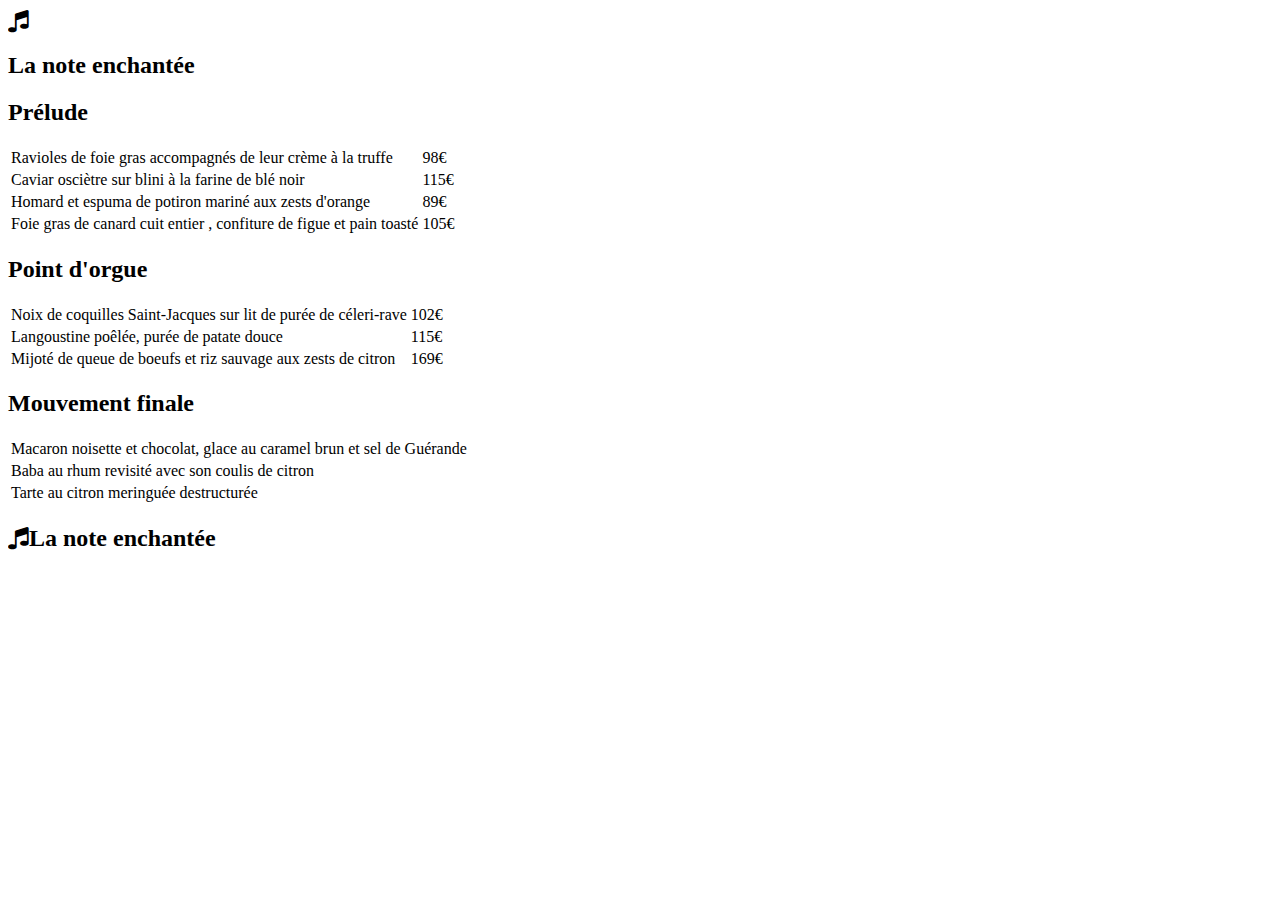
==== lanote.html @ d04ba12f "fichier sass + menu html" ====
<html lang="en">

<head>
    <title>lanote</title>
    <meta charset="utf-8" />
    <script>
        src = "https://kit.fontawesome.com/367f5ed294.js";
        crossorigin = "anonymous";
    </script>
    <link href="https://fonts.googleapis.com/css?family=Archivo Black" rel="stylesheet" />
    <link href='https://fonts.googleapis.com/css?family=Caveat' rel='stylesheet'>

    <link href="https://fonts.googleapis.com/css?family=Sofia" rel="stylesheet" />
    <link rel="stylesheet" href="https://cdnjs.cloudflare.com/ajax/libs/font-awesome/4.7.0/css/font-awesome.min.css" />
    <link rel="stylesheet" href="CSS/lanote.css" />
    <meta name="viewport" content="width=device-width, initial-scale=1.0" />
</head>

<body>
    <div class="card1">
        <h2><span class="music"><i class="fa fa-music"></i></span></h2>
        <h2 class="titre">La note enchantée</h2>

        <h2 class="background"><span>Prélude</span></h2>

        <table>
            <tr>
                <td>Ravioles de foie gras accompagnés de leur crème à la truffe</td>
                <td class="grasprix">98€</td>
            </tr>
            <tr>
                <td>Caviar osciètre sur blini à la farine de blé noir</td>
                <td class="grasprix">115€</td>
            </tr>
            <tr>
                <td>Homard et espuma de potiron mariné aux zests d'orange</td>
                <td class="grasprix">89€</td>
            </tr>
            <tr>
                <td>
                    Foie gras de canard cuit entier , confiture de figue et pain toasté
                </td>
                <td class="grasprix">105€</td>
            </tr>
        </table>

        <h2 class="background"><span>Point d'orgue</span></h2>
        <table>
            <tr>
                <td>Noix de coquilles Saint-Jacques sur lit de purée de céleri-rave</td>
                <td class="grasprix">102€</td>
            </tr>
            <tr>
                <td>Langoustine poêlée, purée de patate douce</td>
                <td class="grasprix">115€</td>
            </tr>
            <tr>
                <td>Mijoté de queue de boeufs et riz sauvage aux zests de citron</td>
                <td class="grasprix">169€</td>
            </tr>
        </table>

        <h2 class="background"><span>Mouvement finale</span></h2>
        <table>
            <tr>
                <td>Macaron noisette et chocolat, glace au caramel brun et sel de Guérande</td>
            </tr>
            <tr>
                <td>Baba au rhum revisité avec son coulis de citron</td>
            </tr>
            <tr>
                <td>Tarte au citron meringuée destructurée</td>
            </tr>
        </table>
        <h2><span class="music"><i class="fa fa-music"></i></span>La note enchantée</h2>
    </div>
</body>

</html>
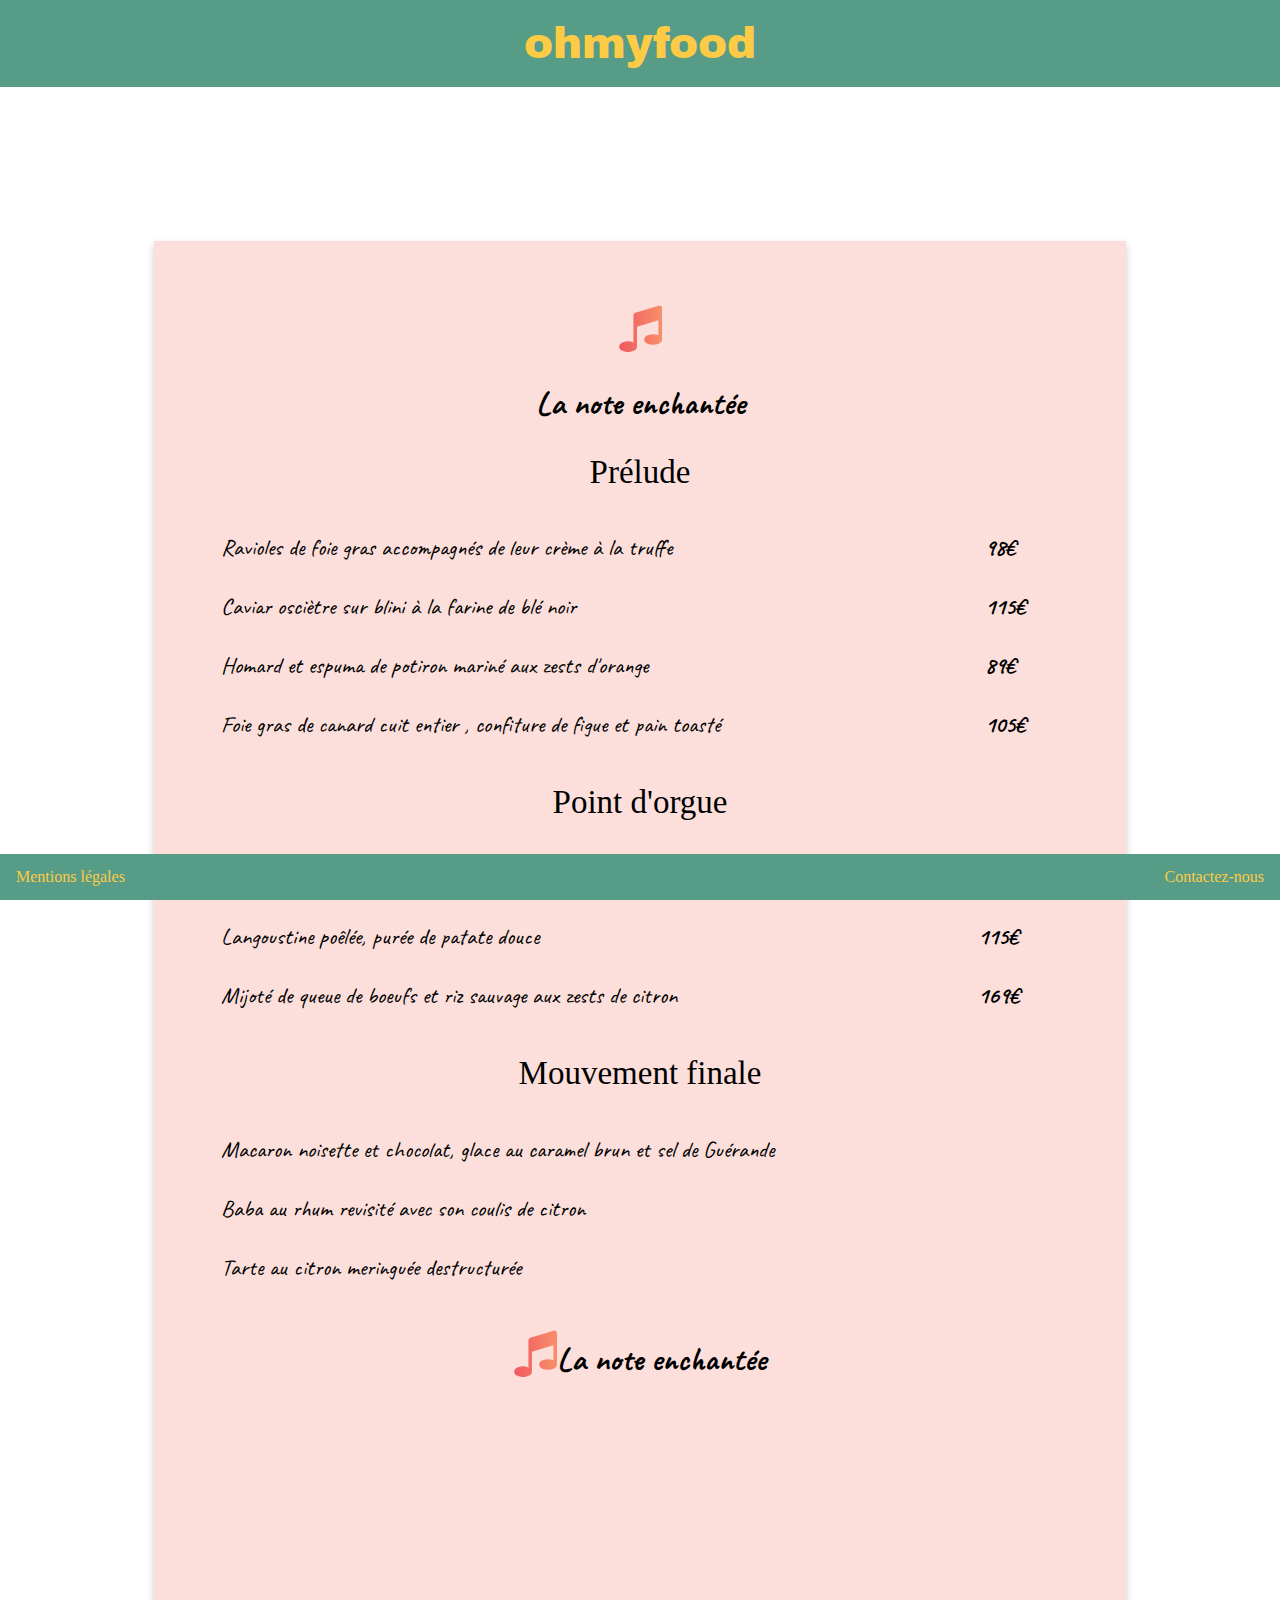
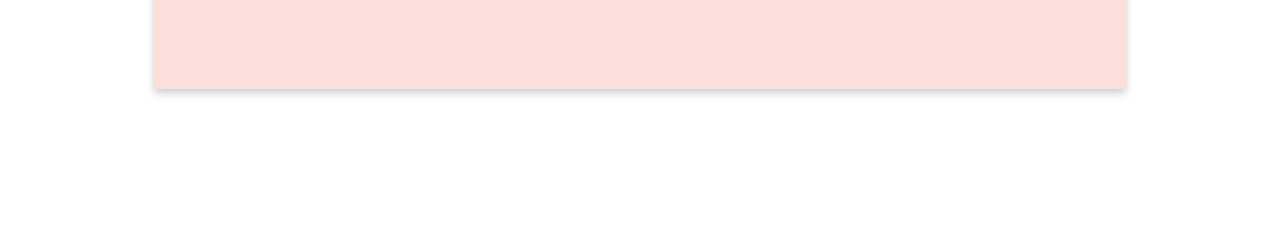
==== commit 8ee8f4da: "ajout footer-header plus les liens entre les pages html" ====
--- a/lanote.html
+++ b/lanote.html
@@ -12,18 +12,31 @@
 
     <link href="https://fonts.googleapis.com/css?family=Sofia" rel="stylesheet" />
     <link rel="stylesheet" href="https://cdnjs.cloudflare.com/ajax/libs/font-awesome/4.7.0/css/font-awesome.min.css" />
-    <link rel="stylesheet" href="CSS/lanote.css" />
+    <link rel="stylesheet" href="css/style.css" />
     <meta name="viewport" content="width=device-width, initial-scale=1.0" />
 </head>
 
 <body>
+    <div class="header">
+        <a href="index.html" class="home">ohmyfood</a>
+    </div>
+
+    <ul>
+        <div class="wiggle">
+            <li><a href="mentions.html">Mentions légales</a></li>
+        </div>
+        <div class="wiggle">
+            <li class="float_right"><a href="mailto:someone@yoursite.com">Contactez-nous</a></li>
+
+        </div>
+    </ul>
     <div class="card1">
-        <h2><span class="music"><i class="fa fa-music"></i></span></h2>
-        <h2 class="titre">La note enchantée</h2>
+        <h2 class="titrelanote"><span class="music"><i class="fa fa-music"></i></span></h2>
+        <h2 class="titrelanote">La note enchantée</h2>
 
-        <h2 class="background"><span>Prélude</span></h2>
+        <h2 class="prout"><span>Prélude</span></h2>
 
-        <table>
+        <table class="table1">
             <tr>
                 <td>Ravioles de foie gras accompagnés de leur crème à la truffe</td>
                 <td class="grasprix">98€</td>
@@ -44,8 +57,8 @@
             </tr>
         </table>
 
-        <h2 class="background"><span>Point d'orgue</span></h2>
-        <table>
+        <h2 class="prout"><span>Point d'orgue</span></h2>
+        <table class="table1">
             <tr>
                 <td>Noix de coquilles Saint-Jacques sur lit de purée de céleri-rave</td>
                 <td class="grasprix">102€</td>
@@ -60,8 +73,8 @@
             </tr>
         </table>
 
-        <h2 class="background"><span>Mouvement finale</span></h2>
-        <table>
+        <h2 class="prout"><span>Mouvement finale</span></h2>
+        <table class="table1">
             <tr>
                 <td>Macaron noisette et chocolat, glace au caramel brun et sel de Guérande</td>
             </tr>
@@ -72,7 +85,7 @@
                 <td>Tarte au citron meringuée destructurée</td>
             </tr>
         </table>
-        <h2><span class="music"><i class="fa fa-music"></i></span>La note enchantée</h2>
+        <h2 class="titrelanote"><span class="music"><i class="fa fa-music"></i></span>La note enchantée</h2>
     </div>
 </body>
 
--- a/css/style.css
+++ b/css/style.css
@@ -0,0 +1,573 @@
+@charset "UTF-8";
+/*1_lanote*/
+.card1 {
+  box-shadow: 0 4px 8px 0 rgba(0, 0, 0, 0.2);
+  background-color: #fcdfdb;
+  margin: 12%;
+  padding: 31px;
+  padding-bottom: 22%;
+  text-align: center;
+  font-family: Caveat;
+  font-weight: bold;
+  font-size: 165%;
+}
+
+.table1 {
+  border-collapse: collapse;
+  width: 95%;
+  font-size: 23px;
+  font-family: Caveat;
+  margin: 21px;
+}
+
+/*lanote*/
+.titrelanote {
+  font: 33px sans-serif;
+  margin-top: 30px;
+  text-align: center;
+  font-family: Caveat;
+  font-weight: bold;
+}
+.titrelanote.prout {
+  position: relative;
+  z-index: 1;
+}
+.titrelanote.prout:before {
+  border-top: 2px solid black;
+  content: "";
+  margin: 0 auto;
+  position: absolute;
+  top: 50%;
+  left: 0;
+  right: 0;
+  bottom: 0;
+  width: 95%;
+  z-index: -1;
+}
+.titrelanote.prout span {
+  background: #fcdfdb;
+  padding: 0 50px;
+}
+
+/*le logo de la note*/
+.music {
+  background: linear-gradient(to right, #f15861 0%, #f78f6a 100%);
+  -webkit-background-clip: text;
+  -webkit-text-fill-color: transparent;
+  font-size: 50px;
+}
+
+/*4_lapalette*/
+.card4 {
+  box-shadow: 0 4px 8px 0 rgba(0, 0, 0, 0.2);
+  text-align: center;
+  background-color: #fdfffd;
+  margin: 12%;
+  padding: 31px;
+  padding-bottom: 22%;
+}
+
+/*lapalette*/
+h2 {
+  font: 33px sans-serif;
+  margin-top: 30px;
+  text-align: center;
+  font-family: Caveat;
+}
+h2.background {
+  position: relative;
+  z-index: 1;
+}
+h2.background:before {
+  background-image: radial-gradient(#bfff7e 0%, #56a847 100%);
+  content: "";
+  margin: 14px auto;
+  position: absolute;
+  top: 2%;
+  left: 0;
+  right: 0;
+  bottom: 0;
+  width: 95%;
+  z-index: -1;
+}
+h2.background span {
+  background: #fdfffd;
+  padding: 2px 50px;
+}
+
+/*home*/
+/*dispositions du home.html*/
+.column {
+  float: left;
+  width: 48%;
+  padding: 1%;
+}
+
+.row {
+  margin: 7%;
+}
+.row:after {
+  content: "";
+  display: table;
+  clear: both;
+  display: flex;
+}
+
+/*effet de zoom pour tous les menus*/
+.zoom1, .zoom2, .zoom3, .zoom4 {
+  padding: 50px;
+  transition: transform 0.2s;
+  height: 200px;
+  margin: 0 auto;
+}
+
+.zoom1:hover, .zoom2:hover, .zoom3:hover, .zoom4:hover {
+  -ms-transform: scale(1.5);
+  /* IE 9 */
+  -webkit-transform: scale(1.5);
+  /* Safari 3-8 */
+  transform: scale(1.5);
+}
+
+.card1, .card2, .card3, .card4 {
+  opacity: 1;
+  -webkit-transition: 0.3s ease-in-out;
+  transition: 0.3s ease-in-out;
+}
+
+/*opacity*/
+.card1:hover, .card2:hover, .card3:hover, .card4:hover {
+  opacity: 0.5;
+}
+
+/*lehome.html le mot menu avec mm typo mais couleur différente*/
+.menu1 {
+  font-family: Caveat;
+  color: #0887fb;
+  font-size: 283%;
+}
+
+.menu2 {
+  font-family: Caveat;
+  color: #56a847;
+  font-size: 283%;
+}
+
+.menu3 {
+  color: #c77412;
+  font-size: 140%;
+}
+
+/*2_lechic*/
+/*lechic*/
+h2 {
+  font: 33px sans-serif;
+  margin-top: 30px;
+  text-align: center;
+  font-family: Old Standard TT;
+}
+h2.background1 {
+  position: relative;
+  z-index: 1;
+}
+h2.background1:before {
+  background: #c67412;
+  content: "";
+  margin: 14px auto;
+  position: absolute;
+  top: 2%;
+  left: 0;
+  right: 0;
+  bottom: 0;
+  width: 95%;
+  z-index: -1;
+}
+h2.background1 span {
+  color: #c67412;
+  font-weight: bold;
+  background: #fff5fe;
+  padding: 2px 50px;
+}
+h2.background2 {
+  position: relative;
+  z-index: 1;
+}
+h2.background2:before {
+  background: #a56799;
+  content: "";
+  margin: 14px auto;
+  position: absolute;
+  top: 2%;
+  left: 0;
+  right: 0;
+  bottom: 0;
+  width: 95%;
+  z-index: -1;
+}
+h2.background2 span {
+  color: #a56799;
+  font-weight: bold;
+  background: #fff5fe;
+  padding: 2px 50px;
+}
+h2.background3 {
+  position: relative;
+  z-index: 1;
+}
+h2.background3:before {
+  background: #6e4ccc;
+  content: "";
+  margin: 14px auto;
+  position: absolute;
+  top: 2%;
+  left: 0;
+  right: 0;
+  bottom: 0;
+  width: 95%;
+  z-index: -1;
+}
+h2.background3 span {
+  color: #6e4ccc;
+  font-weight: bold;
+  background: #fff5fe;
+  padding: 2px 50px;
+}
+
+.card2 {
+  box-shadow: 0 4px 8px 0 rgba(0, 0, 0, 0.2);
+  text-align: center;
+  font-family: Old Standard TT;
+  font-weight: bold;
+  font-size: 165%;
+  background-color: #fff5fe;
+  margin: 12%;
+  padding: 31px;
+  padding-bottom: 22%;
+}
+
+.table2 {
+  border-collapse: collapse;
+  width: 83%;
+  font-size: 23px;
+  font-family: Old Standard TT;
+  margin-left: 66px;
+}
+
+/*3_ledélice*/
+/*ledélice*/
+h2 {
+  font: 33px sans-serif;
+  margin-top: 30px;
+  text-align: center;
+  font-family: Dancing Script;
+}
+h2.background1 {
+  position: relative;
+  z-index: 1;
+}
+h2.background1:before {
+  background: #0228dd;
+  content: "";
+  margin: 14px auto;
+  position: absolute;
+  top: 2%;
+  left: 0;
+  right: 0;
+  bottom: 0;
+  width: 95%;
+  z-index: -1;
+}
+h2.background1 span {
+  background: #f9f9f9;
+  padding: 2px 50px;
+}
+h2.background2 {
+  position: relative;
+  z-index: 1;
+}
+h2.background2:before {
+  background: #0670f3;
+  content: "";
+  margin: 14px auto;
+  position: absolute;
+  top: 2%;
+  left: 0;
+  right: 0;
+  bottom: 0;
+  width: 95%;
+  z-index: -1;
+}
+h2.background2 span {
+  background: #f9f9f9;
+  padding: 2px 50px;
+}
+h2.background3 {
+  position: relative;
+  z-index: 1;
+}
+h2.background3:before {
+  background: #229df9;
+  content: "";
+  margin: 14px auto;
+  position: absolute;
+  top: 2%;
+  left: 0;
+  right: 0;
+  bottom: 0;
+  width: 95%;
+  z-index: -1;
+}
+h2.background3 span {
+  background: #f9f9f9;
+  padding: 2px 50px;
+}
+
+.table3 {
+  border-collapse: collapse;
+  width: 83%;
+  font-size: 23px;
+  font-family: Dancing Script;
+  margin-left: 66px;
+}
+
+.card3 {
+  box-shadow: 0 4px 8px 0 rgba(0, 0, 0, 0.2);
+  text-align: center;
+  background-color: #f9f9f9;
+  margin: 12%;
+  padding: 31px;
+  padding-bottom: 22%;
+}
+
+/*lechic.html couleur de police x3 différente*/
+.fontcolor1 {
+  color: #c67412;
+}
+
+.fontcolor2 {
+  color: #a56799;
+}
+
+.fontcolor3 {
+  color: #6e4ccc;
+}
+
+/*MAIN.CSS*/
+ul {
+  list-style-type: none;
+  margin: 0;
+  padding: 0;
+  overflow: hidden;
+  background-color: #579c87;
+  position: fixed;
+  bottom: 0;
+  width: 100%;
+}
+
+li {
+  float: left;
+}
+li a {
+  display: block;
+  color: #fdcb46;
+  text-align: center;
+  padding: 14px 16px;
+  text-decoration: none;
+  font-family: ABeeZee;
+}
+li a:hover:not(.active) {
+  background-color: #579c87;
+}
+
+.float_right {
+  float: right;
+}
+
+.wiggle a:hover {
+  animation: wiggle 75ms infinite;
+  animation-timing-function: linear;
+}
+
+@keyframes wiggle {
+  0% {
+    transform: translate(2px, 0);
+  }
+  50% {
+    transform: translate(-2px, 0);
+  }
+  100% {
+    transform: translate(2px, 0);
+  }
+}
+.btn {
+  display: flex;
+  justify-content: center;
+  height: 40px;
+  width: 100%;
+  background-color: #579c87;
+  border-radius: 10px;
+}
+
+.cs-loader {
+  align-self: center;
+  color: #fdcb46;
+  text-align: center;
+}
+.cs-loader label {
+  font-size: 14px;
+  opacity: 0;
+  display: inline-block;
+}
+
+@keyframes loader {
+  0% {
+    opacity: 0;
+    transform: translateX(-50px);
+  }
+  33% {
+    opacity: 1;
+    transform: translateX(0px);
+  }
+  66% {
+    opacity: 1;
+    transform: translateX(0px);
+  }
+  100% {
+    opacity: 0;
+    transform: translateX(50px);
+  }
+}
+@-webkit-keyframes loader {
+  0% {
+    opacity: 0;
+    -webkit-transform: translateX(-50px);
+  }
+  33% {
+    opacity: 1;
+    -webkit-transform: translateX(0px);
+  }
+  66% {
+    opacity: 1;
+    -webkit-transform: translateX(0px);
+  }
+  100% {
+    opacity: 0;
+    -webkit-transform: translateX(50px);
+  }
+}
+.btn:hover label:nth-child(3) {
+  -webkit-animation: loader 1s 100ms infinite ease-in-out;
+  animation: loader 1s 100ms infinite ease-in-out;
+}
+.btn:hover label:nth-child(2) {
+  -webkit-animation: loader 1s 150ms infinite ease-in-out;
+  animation: loader 1s 150ms infinite ease-in-out;
+}
+.btn:hover label:nth-child(1) {
+  -webkit-animation: loader 1s 200ms infinite ease-in-out;
+  animation: loader 1s 200ms infinite ease-in-out;
+}
+
+.soon {
+  padding: 60px;
+  text-align: center;
+  color: white;
+}
+
+.next {
+  font-size: 18px;
+  padding-left: 31px;
+  align-self: center;
+  color: #fdcb46;
+  font-family: ABeeZee;
+}
+
+/* dégrader et police des titres de chaque menus*/
+.lechicmini {
+  padding-bottom: 8%;
+  font-weight: bold;
+  background: linear-gradient(to right, #c77412 0%, #905bfd 100%);
+  -webkit-background-clip: text;
+  -webkit-text-fill-color: transparent;
+  font-size: 80%;
+}
+
+.lechic {
+  padding: 10%;
+  font-weight: bold;
+  background: linear-gradient(to right, #c77412 0%, #905bfd 100%);
+  -webkit-background-clip: text;
+  -webkit-text-fill-color: transparent;
+  font-size: 266%;
+}
+
+.ledélice {
+  background: linear-gradient(to right, #0431df 0%, #0887fb 100%);
+  -webkit-background-clip: text;
+  -webkit-text-fill-color: transparent;
+  font-size: 156%;
+  font-family: Dancing Script;
+  padding-bottom: 8%;
+  font-weight: bold;
+}
+
+.lapalettemini {
+  background: linear-gradient(to right, #56a847 0%, #bfff7e 54%);
+  -webkit-background-clip: text;
+  -webkit-text-fill-color: transparent;
+  font-size: 150%;
+  font-family: Merienda One;
+  padding-top: 4%;
+}
+
+.lapalette {
+  background: linear-gradient(to right, #56a847 0%, #bfff7e 54%);
+  -webkit-background-clip: text;
+  -webkit-text-fill-color: transparent;
+  font-size: 500%;
+  font-family: Merienda One;
+  padding: 10%;
+}
+
+/*grille des menus table*/
+table, td, th {
+  text-align: left;
+}
+
+th, td {
+  padding: 15px;
+}
+
+/*prix en gras*/
+.grasprix {
+  font-weight: bold;
+}
+
+body {
+  margin: 0;
+}
+
+@media screen and (max-width: 600px) {
+  .column {
+    width: 100%;
+    display: block;
+    margin-bottom: 20px;
+  }
+}
+.header {
+  background-color: #579c87;
+  padding: 20px;
+  text-align: center;
+}
+.header a {
+  font-family: Archivo black;
+  color: #fdcb46;
+  text-decoration: none;
+  font-size: 273%;
+}
+
+.active {
+  background-color: #4CAF50;
+}
+
+/*# sourceMappingURL=style.css.map */
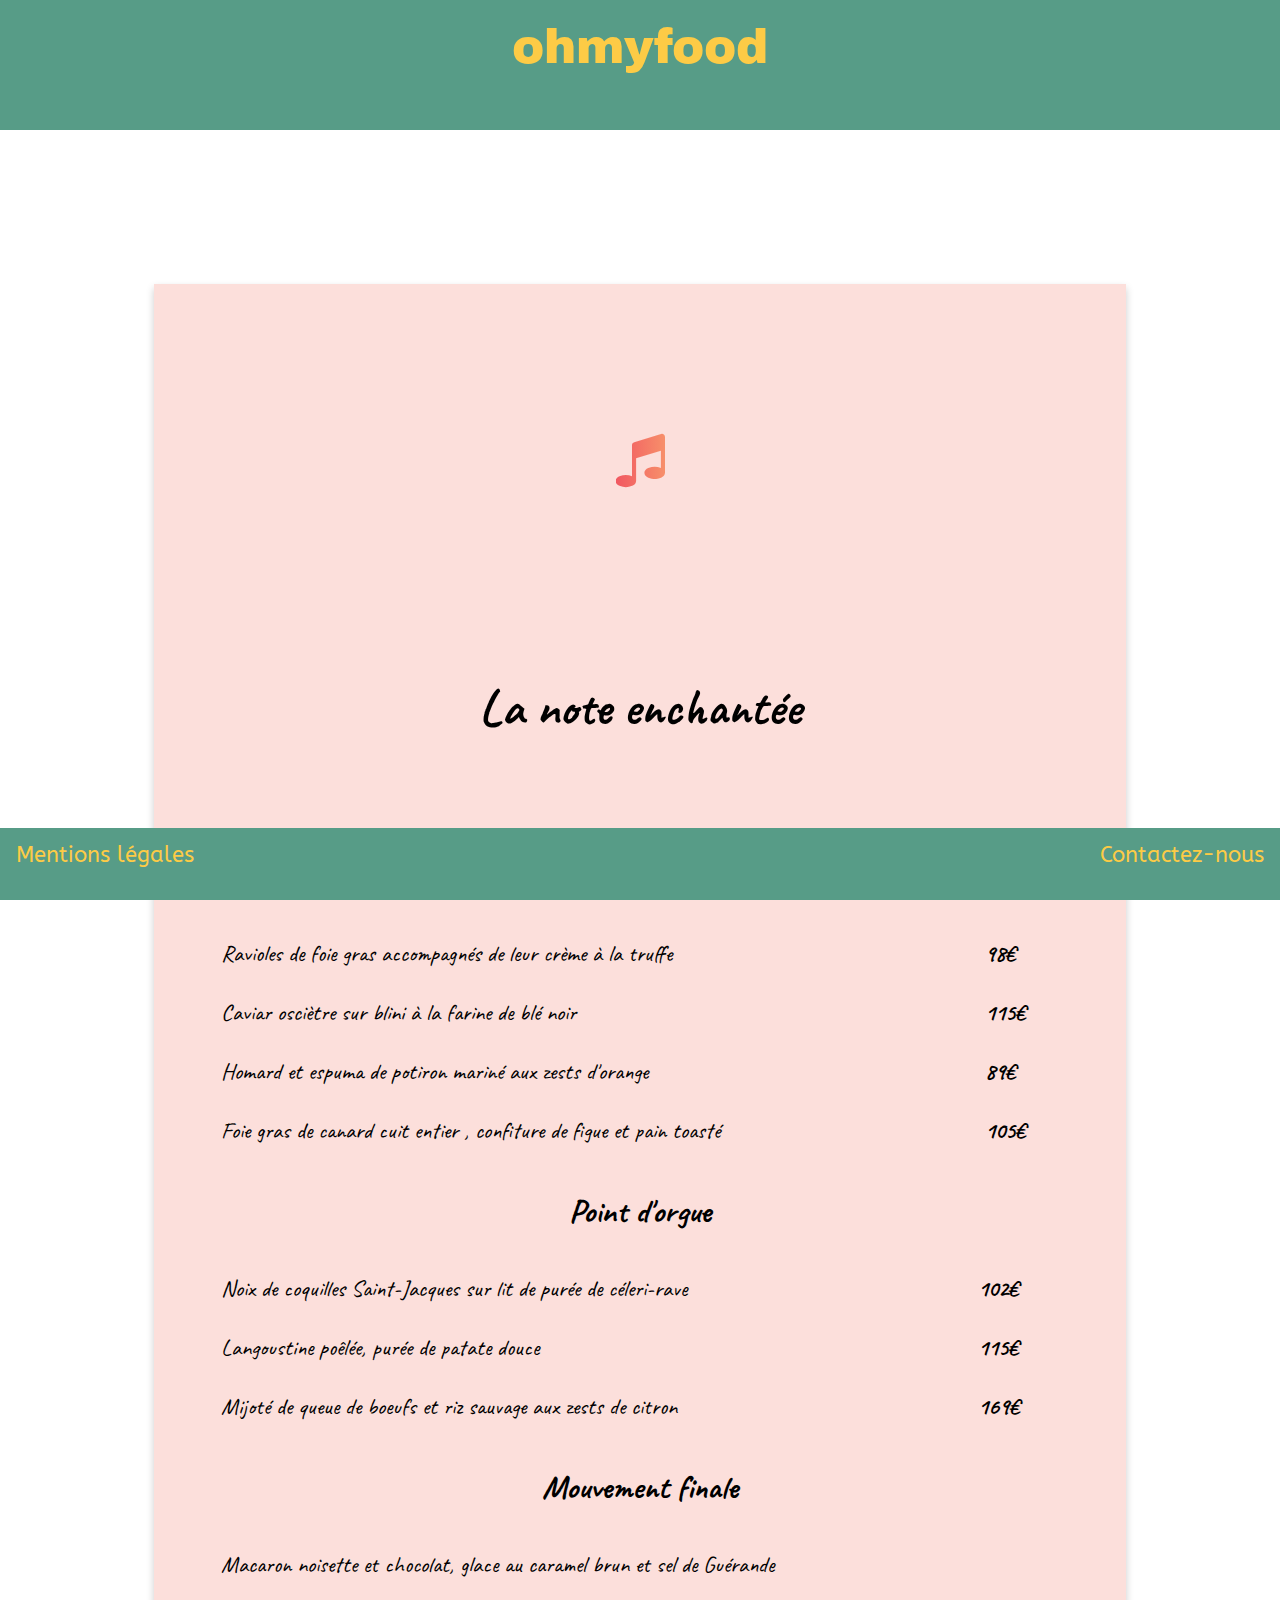
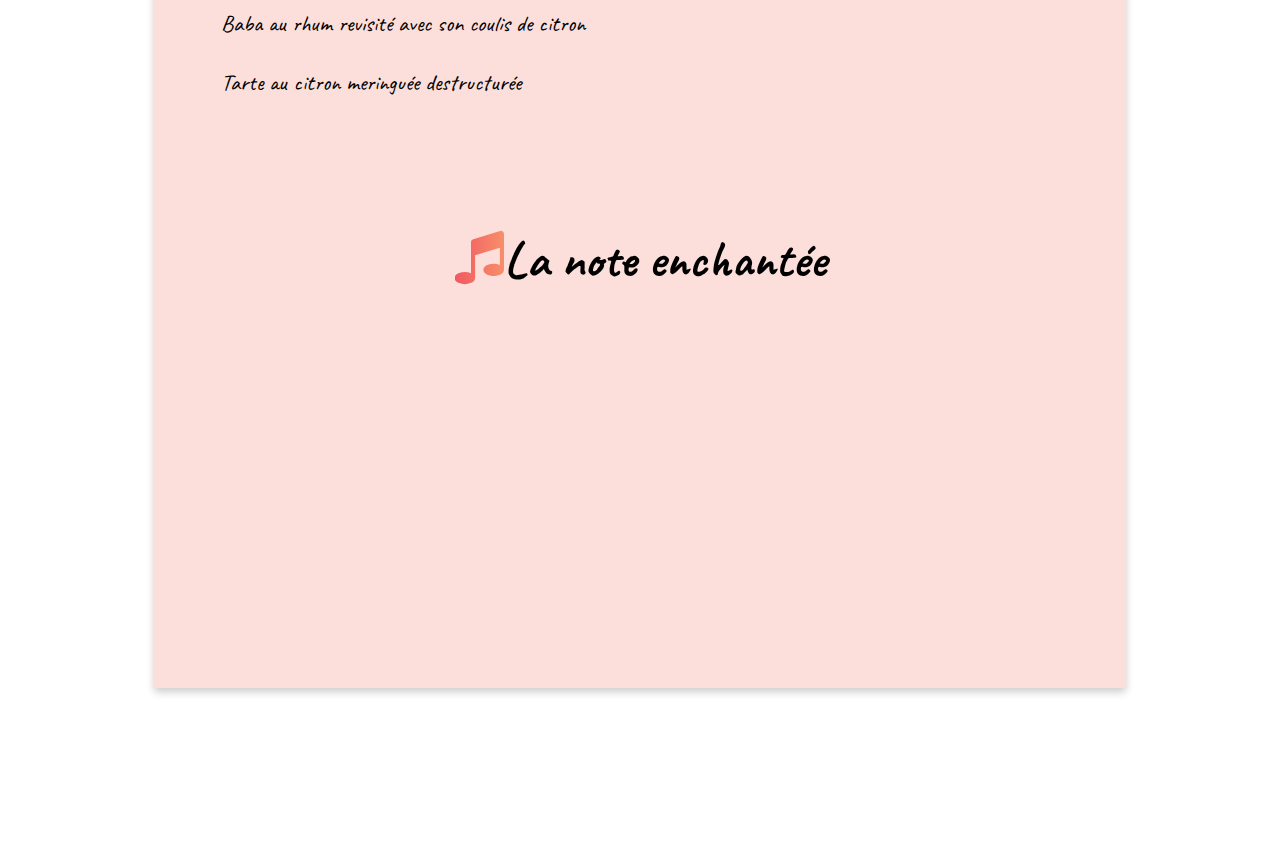
==== commit a0a8893f: "responsive" ====
--- a/lanote.html
+++ b/lanote.html
@@ -9,6 +9,7 @@
     </script>
     <link href="https://fonts.googleapis.com/css?family=Archivo Black" rel="stylesheet" />
     <link href='https://fonts.googleapis.com/css?family=Caveat' rel='stylesheet'>
+    <link href='https://fonts.googleapis.com/css?family=ABeeZee' rel='stylesheet'>
 
     <link href="https://fonts.googleapis.com/css?family=Sofia" rel="stylesheet" />
     <link rel="stylesheet" href="https://cdnjs.cloudflare.com/ajax/libs/font-awesome/4.7.0/css/font-awesome.min.css" />
@@ -30,11 +31,11 @@
 
         </div>
     </ul>
-    <div class="card1">
-        <h2 class="titrelanote"><span class="music"><i class="fa fa-music"></i></span></h2>
-        <h2 class="titrelanote">La note enchantée</h2>
+    <div class="card1grand">
+        <h2 class="lanote"><span class="music"><i class="fa fa-music"></i></span></h2>
+        <h2 class="lanote">La note enchantée</h2>
 
-        <h2 class="prout"><span>Prélude</span></h2>
+        <h2 class="note backgroundnote"><span>Prélude</span></h2>
 
         <table class="table1">
             <tr>
@@ -57,7 +58,7 @@
             </tr>
         </table>
 
-        <h2 class="prout"><span>Point d'orgue</span></h2>
+        <h2 class="note backgroundnote"><span>Point d'orgue</span></h2>
         <table class="table1">
             <tr>
                 <td>Noix de coquilles Saint-Jacques sur lit de purée de céleri-rave</td>
@@ -73,7 +74,7 @@
             </tr>
         </table>
 
-        <h2 class="prout"><span>Mouvement finale</span></h2>
+        <h2 class="note backgroundnote"><span>Mouvement finale</span></h2>
         <table class="table1">
             <tr>
                 <td>Macaron noisette et chocolat, glace au caramel brun et sel de Guérande</td>
@@ -85,7 +86,7 @@
                 <td>Tarte au citron meringuée destructurée</td>
             </tr>
         </table>
-        <h2 class="titrelanote"><span class="music"><i class="fa fa-music"></i></span>La note enchantée</h2>
+        <h2 class="lanote"><span class="music"><i class="fa fa-music"></i></span>La note enchantée</h2>
     </div>
 </body>
 
--- a/css/style.css
+++ b/css/style.css
@@ -9,7 +9,20 @@
   text-align: center;
   font-family: Caveat;
   font-weight: bold;
-  font-size: 165%;
+  font-size: 159%;
+  color: black;
+}
+
+.card1grand {
+  box-shadow: 0 4px 8px 0 rgba(0, 0, 0, 0.2);
+  background-color: #fcdfdb;
+  margin: 12%;
+  padding: 31px;
+  padding-bottom: 22%;
+  text-align: center;
+  font-family: Caveat;
+  font-weight: bold;
+  font-size: 159%;
 }
 
 .table1 {
@@ -21,18 +34,19 @@
 }
 
 /*lanote*/
-.titrelanote {
+h2.note {
   font: 33px sans-serif;
   margin-top: 30px;
   text-align: center;
   font-family: Caveat;
   font-weight: bold;
 }
-.titrelanote.prout {
+h2.note.backgroundnote {
   position: relative;
-  z-index: 1;
-}
-.titrelanote.prout:before {
+  z-index: 5;
+}
+h2.note.backgroundnote:before {
+  display: none;
   border-top: 2px solid black;
   content: "";
   margin: 0 auto;
@@ -44,7 +58,10 @@
   width: 95%;
   z-index: -1;
 }
-.titrelanote.prout span {
+h2.note.backgroundnote:hover:before {
+  display: block;
+}
+h2.note.backgroundnote span {
   background: #fcdfdb;
   padding: 0 50px;
 }
@@ -67,18 +84,27 @@
   padding-bottom: 22%;
 }
 
+.card4grand {
+  box-shadow: 0 4px 8px 0 rgba(0, 0, 0, 0.2);
+  text-align: center;
+  background-color: #fdfffd;
+  margin: 12%;
+  padding: 31px;
+  padding-bottom: 22%;
+}
+
 /*lapalette*/
-h2 {
+h2.palette {
   font: 33px sans-serif;
   margin-top: 30px;
   text-align: center;
   font-family: Caveat;
 }
-h2.background {
+h2.palette.backgroundlapalette {
   position: relative;
   z-index: 1;
 }
-h2.background:before {
+h2.palette.backgroundlapalette:before {
   background-image: radial-gradient(#bfff7e 0%, #56a847 100%);
   content: "";
   margin: 14px auto;
@@ -90,7 +116,7 @@
   width: 95%;
   z-index: -1;
 }
-h2.background span {
+h2.palette.backgroundlapalette span {
   background: #fdfffd;
   padding: 2px 50px;
 }
@@ -99,8 +125,7 @@
 /*dispositions du home.html*/
 .column {
   float: left;
-  width: 48%;
-  padding: 1%;
+  width: 46%;
 }
 
 .row {
@@ -158,19 +183,25 @@
   font-size: 140%;
 }
 
+.menu4 {
+  font-family: Caveat;
+  color: black;
+  font-size: 150%;
+}
+
 /*2_lechic*/
 /*lechic*/
-h2 {
+h2.chic {
   font: 33px sans-serif;
   margin-top: 30px;
   text-align: center;
   font-family: Old Standard TT;
 }
-h2.background1 {
+h2.chic.backgroundchic1 {
   position: relative;
   z-index: 1;
 }
-h2.background1:before {
+h2.chic.backgroundchic1:before {
   background: #c67412;
   content: "";
   margin: 14px auto;
@@ -182,17 +213,17 @@
   width: 95%;
   z-index: -1;
 }
-h2.background1 span {
+h2.chic.backgroundchic1 span {
   color: #c67412;
   font-weight: bold;
   background: #fff5fe;
   padding: 2px 50px;
 }
-h2.background2 {
+h2.chic.backgroundchic2 {
   position: relative;
   z-index: 1;
 }
-h2.background2:before {
+h2.chic.backgroundchic2:before {
   background: #a56799;
   content: "";
   margin: 14px auto;
@@ -204,17 +235,17 @@
   width: 95%;
   z-index: -1;
 }
-h2.background2 span {
+h2.chic.backgroundchic2 span {
   color: #a56799;
   font-weight: bold;
   background: #fff5fe;
   padding: 2px 50px;
 }
-h2.background3 {
+h2.chic.backgroundchic3 {
   position: relative;
   z-index: 1;
 }
-h2.background3:before {
+h2.chic.backgroundchic3:before {
   background: #6e4ccc;
   content: "";
   margin: 14px auto;
@@ -226,7 +257,7 @@
   width: 95%;
   z-index: -1;
 }
-h2.background3 span {
+h2.chic.backgroundchic3 span {
   color: #6e4ccc;
   font-weight: bold;
   background: #fff5fe;
@@ -245,27 +276,58 @@
   padding-bottom: 22%;
 }
 
-.table2 {
+.card2grand {
+  box-shadow: 0 4px 8px 0 rgba(0, 0, 0, 0.2);
+  text-align: center;
+  font-family: Old Standard TT;
+  font-weight: bold;
+  font-size: 165%;
+  background-color: #fff5fe;
+  margin: 12%;
+  padding: 31px;
+  padding-bottom: 22%;
+}
+
+.tablechic1 {
   border-collapse: collapse;
   width: 83%;
   font-size: 23px;
   font-family: Old Standard TT;
   margin-left: 66px;
+  color: #c67412;
+}
+
+.tablechic2 {
+  border-collapse: collapse;
+  width: 83%;
+  font-size: 23px;
+  font-family: Old Standard TT;
+  margin-left: 66px;
+  color: #a56799;
+}
+
+.tablechic3 {
+  border-collapse: collapse;
+  width: 83%;
+  font-size: 23px;
+  font-family: Old Standard TT;
+  margin-left: 66px;
+  color: #6e4ccc;
 }
 
 /*3_ledélice*/
 /*ledélice*/
-h2 {
+h2.délice {
   font: 33px sans-serif;
   margin-top: 30px;
   text-align: center;
   font-family: Dancing Script;
 }
-h2.background1 {
+h2.délice.backgrounddélice1 {
   position: relative;
   z-index: 1;
 }
-h2.background1:before {
+h2.délice.backgrounddélice1:before {
   background: #0228dd;
   content: "";
   margin: 14px auto;
@@ -277,15 +339,15 @@
   width: 95%;
   z-index: -1;
 }
-h2.background1 span {
+h2.délice.backgrounddélice1 span {
   background: #f9f9f9;
   padding: 2px 50px;
 }
-h2.background2 {
+h2.délice.backgrounddélice2 {
   position: relative;
   z-index: 1;
 }
-h2.background2:before {
+h2.délice.backgrounddélice2:before {
   background: #0670f3;
   content: "";
   margin: 14px auto;
@@ -297,15 +359,15 @@
   width: 95%;
   z-index: -1;
 }
-h2.background2 span {
+h2.délice.backgrounddélice2 span {
   background: #f9f9f9;
   padding: 2px 50px;
 }
-h2.background3 {
+h2.délice.backgrounddélice3 {
   position: relative;
   z-index: 1;
 }
-h2.background3:before {
+h2.délice.backgrounddélice3:before {
   background: #229df9;
   content: "";
   margin: 14px auto;
@@ -317,7 +379,7 @@
   width: 95%;
   z-index: -1;
 }
-h2.background3 span {
+h2.délice.backgrounddélice3 span {
   background: #f9f9f9;
   padding: 2px 50px;
 }
@@ -339,6 +401,15 @@
   padding-bottom: 22%;
 }
 
+.card3grand {
+  box-shadow: 0 4px 8px 0 rgba(0, 0, 0, 0.2);
+  text-align: center;
+  background-color: #f9f9f9;
+  margin: 12%;
+  padding: 31px;
+  padding-bottom: 22%;
+}
+
 /*lechic.html couleur de police x3 différente*/
 .fontcolor1 {
   color: #c67412;
@@ -352,6 +423,995 @@
   color: #6e4ccc;
 }
 
+@media screen and (max-width: 425px) {
+  .header {
+    /* content de l'avatar */
+    height: 8%;
+    font-size: 67%;
+    /* center avatar */
+  }
+
+  ul {
+    font-size: 85%;
+    height: 8%;
+  }
+
+  .soon {
+    padding: 60px;
+    text-align: center;
+    color: white;
+    width: 60%;
+    margin-left: 4px;
+    margin-top: -16%;
+  }
+
+  .card1 {
+    font-size: 95%;
+    padding: 26px;
+    padding-bottom: 30%;
+    height: 21%;
+    width: 55%;
+  }
+
+  .card2 {
+    font-size: 71%;
+    padding: 26px;
+    padding-bottom: 30%;
+    height: 21%;
+    width: 55%;
+  }
+
+  .card3 {
+    font-size: 37%;
+    padding: 26px;
+    padding-bottom: 30%;
+    height: 21%;
+    width: 55%;
+  }
+
+  .card4 {
+    font-size: 37%;
+    padding: 26px;
+    padding-bottom: 30%;
+    height: 21%;
+    width: 55%;
+  }
+
+  .zoom1 {
+    padding: 0px;
+    padding-top: 18px;
+  }
+
+  .zoom2 {
+    padding: 0px;
+  }
+
+  .zoom3 {
+    padding: 0px;
+  }
+
+  .zoom4 {
+    padding: 0px;
+  }
+
+  .column {
+    float: left;
+    width: 47%;
+  }
+
+  .row {
+    margin: 0%;
+  }
+
+  .fa-music:before {
+    font-size: 50%;
+  }
+
+  .menu1 {
+    font-family: Caveat;
+    color: #0887fb;
+    font-size: 363%;
+    margin-block-end: 0px;
+    margin-block-start: 0px;
+  }
+
+  .menu4 {
+    font-family: Caveat;
+    color: black;
+    font-size: 113%;
+    margin-block-start: 0px;
+    margin-block-end: 0px;
+  }
+
+  .menu3 {
+    color: #c77412;
+    font-size: 140%;
+    margin-block-end: 0px;
+    margin-block-start: 0px;
+  }
+
+  .menu2 {
+    font-family: Caveat;
+    color: #56a847;
+    font-size: 363%;
+    margin-block-end: 0px;
+    margin-block-start: 0px;
+  }
+
+  .lanotemini {
+    color: black;
+    font-size: 80%;
+    font-family: Caveat;
+    padding: 4%;
+    margin-block-end: 0px;
+    margin-block-start: 0px;
+  }
+
+  .lechicmini {
+    padding-bottom: 8%;
+    font-weight: bold;
+    background: linear-gradient(to right, #c77412 0%, #905bfd 100%);
+    -webkit-background-clip: text;
+    -webkit-text-fill-color: transparent;
+    font-size: 60%;
+    margin-block-end: 0px;
+    margin-block-start: 47px;
+  }
+
+  .lapalettemini {
+    background: linear-gradient(to right, #56a847 0%, #bfff7e 54%);
+    -webkit-background-clip: text;
+    -webkit-text-fill-color: transparent;
+    font-size: 113%;
+    font-family: Merienda One;
+    padding-top: 20%;
+    margin-block-end: 0px;
+    margin-block-start: 43px;
+  }
+
+  .ledélicemini {
+    background: linear-gradient(to right, #0431df 0%, #0887fb 100%);
+    -webkit-background-clip: text;
+    -webkit-text-fill-color: transparent;
+    font-size: 140%;
+    font-family: Dancing Script;
+    padding-bottom: 8%;
+    font-weight: bold;
+    padding-top: 4%;
+    margin-block-end: 0px;
+    margin-block-start: 43px;
+  }
+
+  p.next {
+    font-size: 16px;
+  }
+}
+@media screen and (min-width: 425px) and (max-width: 768px) {
+  .header {
+    /* content de l'avatar */
+    height: 11%;
+    font-size: 85%;
+    /* center avatar */
+  }
+
+  ul {
+    font-size: 85%;
+    height: 8%;
+  }
+
+  .soon {
+    padding: 60px;
+    text-align: center;
+    color: white;
+    /* font-size: 4%; */
+    width: 48%;
+    margin-left: 12%;
+  }
+
+  .card1 {
+    font-size: 115%;
+    padding: 26px;
+    padding-bottom: 30%;
+    height: 21%;
+    width: 55%;
+  }
+
+  .card2 {
+    font-size: 94%;
+    padding: 26px;
+    padding-bottom: 30%;
+    height: 21%;
+    width: 55%;
+  }
+
+  .card3 {
+    font-size: 50%;
+    padding: 26px;
+    padding-bottom: 30%;
+    height: 21%;
+    width: 55%;
+  }
+
+  .card4 {
+    font-size: 50%;
+    padding: 26px;
+    padding-bottom: 30%;
+    height: 21%;
+    width: 55%;
+  }
+
+  .zoom1 {
+    padding: 0px;
+    padding-top: 18px;
+  }
+
+  .zoom2 {
+    padding: 0px;
+  }
+
+  .zoom3 {
+    padding: 0px;
+  }
+
+  .zoom4 {
+    padding: 0px;
+  }
+
+  .column {
+    float: left;
+    width: 50%;
+  }
+
+  .row {
+    margin: 3%;
+  }
+
+  .fa-music:before {
+    font-size: 50%;
+  }
+
+  .menu1 {
+    font-family: Caveat;
+    color: #0887fb;
+    font-size: 363%;
+    margin-block-end: 0px;
+    margin-block-start: 0px;
+  }
+
+  .menu4 {
+    font-family: Caveat;
+    color: black;
+    font-size: 133%;
+    margin-block-start: 0px;
+    margin-block-end: 0px;
+  }
+
+  .menu3 {
+    color: #c77412;
+    font-size: 140%;
+    margin-block-end: 0px;
+    margin-block-start: 0px;
+  }
+
+  .menu2 {
+    font-family: Caveat;
+    color: #56a847;
+    font-size: 363%;
+    margin-block-end: 0px;
+    margin-block-start: 0px;
+  }
+
+  .lanotemini {
+    color: black;
+    font-size: 80%;
+    font-family: Caveat;
+    padding: 4%;
+    margin-block-end: 0px;
+    margin-block-start: 0px;
+  }
+
+  .lechicmini {
+    padding-bottom: 8%;
+    font-weight: bold;
+    background: linear-gradient(to right, #c77412 0%, #905bfd 100%);
+    -webkit-background-clip: text;
+    -webkit-text-fill-color: transparent;
+    font-size: 80%;
+    margin-block-end: 0px;
+    margin-block-start: 45px;
+  }
+
+  .lapalettemini {
+    background: linear-gradient(to right, #56a847 0%, #bfff7e 54%);
+    -webkit-background-clip: text;
+    -webkit-text-fill-color: transparent;
+    font-size: 150%;
+    font-family: Merienda One;
+    padding-top: 4%;
+    margin-block-end: 0px;
+    margin-block-start: 45px;
+  }
+
+  .ledélicemini {
+    background: linear-gradient(to right, #0431df 0%, #0887fb 100%);
+    -webkit-background-clip: text;
+    -webkit-text-fill-color: transparent;
+    font-size: 156%;
+    font-family: Dancing Script;
+    padding-bottom: 0px;
+    font-weight: bold;
+    padding-top: 4%;
+    margin-block-end: 0px;
+    margin-block-start: 45px;
+  }
+}
+@media screen and (min-width: 768px) and (max-width: 992px) {
+  .header {
+    /* content de l'avatar */
+    height: 11%;
+    font-size: 85%;
+    /* center avatar */
+  }
+
+  ul {
+    font-size: 85%;
+    height: 8%;
+  }
+
+  .soon {
+    padding: 60px;
+    text-align: center;
+    color: white;
+    /* font-size: 4%; */
+    width: 28%;
+    margin-left: 29%;
+    margin-top: -16%;
+  }
+
+  .card1 {
+    font-size: 214%;
+    padding: 20px;
+    padding-bottom: 61%;
+    height: 21%;
+    width: 77%;
+  }
+
+  .card2 {
+    font-size: 170%;
+    padding: 20px;
+    padding-bottom: 61%;
+    height: 21%;
+    width: 77%;
+  }
+
+  .card3 {
+    font-size: 98%;
+    padding: 20px;
+    padding-bottom: 61%;
+    height: 21%;
+    width: 77%;
+  }
+
+  .card4 {
+    font-size: 98%;
+    padding: 20px;
+    padding-bottom: 61%;
+    height: 21%;
+    width: 77%;
+  }
+
+  .zoom1 {
+    padding: 0px;
+    padding-top: 60px;
+  }
+
+  .zoom2 {
+    padding: 0px;
+  }
+
+  .zoom3 {
+    padding: 0px;
+  }
+
+  .zoom4 {
+    padding: 0px;
+  }
+
+  .column {
+    float: left;
+    width: 48%;
+  }
+
+  .row {
+    margin: 2%;
+  }
+
+  .fa-music:before {
+    font-size: 84%;
+  }
+
+  .menu1 {
+    font-family: Caveat;
+    color: #0887fb;
+    font-size: 363%;
+    margin-block-end: 0px;
+    margin-block-start: 0px;
+  }
+
+  .menu4 {
+    font-family: Caveat;
+    color: black;
+    font-size: 133%;
+    margin-block-start: 0px;
+    margin-block-end: 0px;
+  }
+
+  .menu3 {
+    color: #c77412;
+    font-size: 140%;
+    margin-block-end: 0px;
+    margin-block-start: 0px;
+  }
+
+  .menu2 {
+    font-family: Caveat;
+    color: #56a847;
+    font-size: 363%;
+    margin-block-end: 0px;
+    margin-block-start: 0px;
+  }
+
+  .lanotemini {
+    color: black;
+    font-size: 80%;
+    font-family: Caveat;
+    padding: 4%;
+    margin-block-end: 0px;
+    margin-block-start: 0px;
+  }
+
+  .lechicmini {
+    padding-bottom: 8%;
+    font-weight: bold;
+    background: linear-gradient(to right, #c77412 0%, #905bfd 100%);
+    -webkit-background-clip: text;
+    -webkit-text-fill-color: transparent;
+    font-size: 80%;
+    margin-block-end: 0px;
+    margin-block-start: 100px;
+  }
+
+  .lapalettemini {
+    background: linear-gradient(to right, #56a847 0%, #bfff7e 54%);
+    -webkit-background-clip: text;
+    -webkit-text-fill-color: transparent;
+    font-size: 150%;
+    font-family: Merienda One;
+    padding-top: 4%;
+    margin-block-end: 0px;
+    margin-block-start: 84px;
+  }
+
+  .ledélicemini {
+    background: linear-gradient(to right, #0431df 0%, #0887fb 100%);
+    -webkit-background-clip: text;
+    -webkit-text-fill-color: transparent;
+    font-size: 156%;
+    font-family: Dancing Script;
+    padding-bottom: 0px;
+    font-weight: bold;
+    padding-top: 4%;
+    margin-block-end: 0px;
+    margin-block-start: 86px;
+  }
+}
+@media screen and (min-width: 992px) and (max-width: 1260px) {
+  .header {
+    /* content de l'avatar */
+    height: 10%;
+    font-size: 96%;
+    /* center avatar */
+  }
+
+  ul {
+    font-size: 100%;
+    height: 9%;
+  }
+
+  .soon {
+    padding: 60px;
+    text-align: center;
+    color: white;
+    /* font-size: 4%; */
+    width: 28%;
+    margin-left: 31%;
+    margin-top: -16%;
+    margin-bottom: 7%;
+  }
+
+  .card1 {
+    font-size: 214%;
+    padding: 20px;
+    padding-bottom: 61%;
+    height: 21%;
+    width: 77%;
+  }
+
+  .card2 {
+    font-size: 170%;
+    padding: 20px;
+    padding-bottom: 61%;
+    height: 21%;
+    width: 77%;
+  }
+
+  .card3 {
+    font-size: 98%;
+    padding: 20px;
+    padding-bottom: 61%;
+    height: 21%;
+    width: 77%;
+  }
+
+  .card4 {
+    font-size: 98%;
+    padding: 20px;
+    padding-bottom: 61%;
+    height: 21%;
+    width: 77%;
+  }
+
+  .zoom1 {
+    padding: 0px;
+    padding-top: 60px;
+  }
+
+  .zoom2 {
+    padding: 0px;
+  }
+
+  .zoom3 {
+    padding: 0px;
+  }
+
+  .zoom4 {
+    padding: 0px;
+  }
+
+  .column {
+    float: left;
+    width: 48%;
+  }
+
+  .row {
+    margin: 2%;
+  }
+
+  .fa-music:before {
+    font-size: 84%;
+  }
+
+  .menu1 {
+    font-family: Caveat;
+    color: #0887fb;
+    font-size: 363%;
+    margin-block-end: 0px;
+    margin-block-start: 0px;
+  }
+
+  .menu4 {
+    font-family: Caveat;
+    color: black;
+    font-size: 133%;
+    margin-block-start: 0px;
+    margin-block-end: 0px;
+  }
+
+  .menu3 {
+    color: #c77412;
+    font-size: 140%;
+    margin-block-end: 0px;
+    margin-block-start: 0px;
+  }
+
+  .menu2 {
+    font-family: Caveat;
+    color: #56a847;
+    font-size: 363%;
+    margin-block-end: 0px;
+    margin-block-start: 0px;
+  }
+
+  .lanotemini {
+    color: black;
+    font-size: 80%;
+    font-family: Caveat;
+    padding: 4%;
+    margin-block-end: 0px;
+    margin-block-start: 0px;
+  }
+
+  .lechicmini {
+    padding-bottom: 8%;
+    font-weight: bold;
+    background: linear-gradient(to right, #c77412 0%, #905bfd 100%);
+    -webkit-background-clip: text;
+    -webkit-text-fill-color: transparent;
+    font-size: 80%;
+    margin-block-end: 0px;
+    margin-block-start: 100px;
+  }
+
+  .lapalettemini {
+    background: linear-gradient(to right, #56a847 0%, #bfff7e 54%);
+    -webkit-background-clip: text;
+    -webkit-text-fill-color: transparent;
+    font-size: 150%;
+    font-family: Merienda One;
+    padding-top: 4%;
+    margin-block-end: 0px;
+    margin-block-start: 84px;
+  }
+
+  .ledélicemini {
+    background: linear-gradient(to right, #0431df 0%, #0887fb 100%);
+    -webkit-background-clip: text;
+    -webkit-text-fill-color: transparent;
+    font-size: 156%;
+    font-family: Dancing Script;
+    padding-bottom: 0px;
+    font-weight: bold;
+    padding-top: 4%;
+    margin-block-end: 0px;
+    margin-block-start: 86px;
+  }
+
+  p.next {
+    font-size: 23px;
+  }
+
+  .btn {
+    padding: 1%;
+  }
+}
+@media screen and (min-width: 1260px) and (max-width: 1920px) {
+  .header {
+    /* content de l'avatar */
+    height: 10%;
+    font-size: 111%;
+    /* center avatar */
+  }
+
+  ul {
+    font-size: 139%;
+    height: 8%;
+  }
+
+  .soon {
+    padding: 60px;
+    text-align: center;
+    color: white;
+    /* font-size: 4%; */
+    width: 28%;
+    margin-left: 31%;
+    margin-top: -16%;
+    margin-bottom: 7%;
+  }
+
+  .card1 {
+    font-size: 273%;
+    padding: 20px;
+    padding-bottom: 61%;
+    height: 21%;
+    width: 77%;
+  }
+
+  .card2 {
+    font-size: 250%;
+    padding: 20px;
+    padding-bottom: 61%;
+    height: 21%;
+    width: 77%;
+  }
+
+  .card3 {
+    font-size: 122%;
+    padding: 20px;
+    padding-bottom: 61%;
+    height: 21%;
+    width: 77%;
+  }
+
+  .card4 {
+    font-size: 122%;
+    padding: 20px;
+    padding-bottom: 61%;
+    height: 21%;
+    width: 77%;
+  }
+
+  .zoom1 {
+    padding: 0px;
+    padding-top: 111px;
+  }
+
+  .zoom2 {
+    padding: 0px;
+  }
+
+  .zoom3 {
+    padding: 0px;
+  }
+
+  .zoom4 {
+    padding: 0px;
+  }
+
+  .column {
+    float: left;
+    width: 48%;
+  }
+
+  .row {
+    margin: 2%;
+  }
+
+  .fa-music:before {
+    font-size: 115%;
+  }
+
+  .menu1 {
+    font-family: Caveat;
+    color: #0887fb;
+    font-size: 363%;
+    margin-block-end: 0px;
+    margin-block-start: 0px;
+  }
+
+  .menu4 {
+    font-family: Caveat;
+    color: black;
+    font-size: 133%;
+    margin-block-start: 0px;
+    margin-block-end: 0px;
+  }
+
+  .menu3 {
+    color: #c77412;
+    font-size: 140%;
+    margin-block-end: 0px;
+    margin-block-start: 0px;
+  }
+
+  .menu2 {
+    font-family: Caveat;
+    color: #56a847;
+    font-size: 363%;
+    margin-block-end: 0px;
+    margin-block-start: 0px;
+  }
+
+  .lanotemini {
+    color: black;
+    font-size: 80%;
+    font-family: Caveat;
+    padding: 4%;
+    margin-block-end: 0px;
+    margin-block-start: 0px;
+  }
+
+  .lechicmini {
+    padding-bottom: 8%;
+    font-weight: bold;
+    background: linear-gradient(to right, #c77412 0%, #905bfd 100%);
+    -webkit-background-clip: text;
+    -webkit-text-fill-color: transparent;
+    font-size: 80%;
+    margin-block-end: 0px;
+    margin-block-start: 148px;
+  }
+
+  .lapalettemini {
+    background: linear-gradient(to right, #56a847 0%, #bfff7e 54%);
+    -webkit-background-clip: text;
+    -webkit-text-fill-color: transparent;
+    font-size: 150%;
+    font-family: Merienda One;
+    padding-top: 4%;
+    margin-block-end: 0px;
+    margin-block-start: 150px;
+  }
+
+  .ledélicemini {
+    background: linear-gradient(to right, #0431df 0%, #0887fb 100%);
+    -webkit-background-clip: text;
+    -webkit-text-fill-color: transparent;
+    font-size: 156%;
+    font-family: Dancing Script;
+    padding-bottom: 0px;
+    font-weight: bold;
+    padding-top: 4%;
+    margin-block-end: 0px;
+    margin-block-start: 150px;
+  }
+
+  p.next {
+    font-size: 30px;
+  }
+
+  .btn {
+    padding: 3%;
+  }
+}
+@media screen and (min-width: 1920px) {
+  .header {
+    /* content de l'avatar */
+    height: 12%;
+    font-size: 208%;
+    /* center avatar */
+  }
+
+  ul {
+    font-size: 350%;
+    height: 8%;
+  }
+
+  .soon {
+    padding: 60px;
+    text-align: center;
+    color: white;
+    /* font-size: 4%; */
+    width: 28%;
+    margin-left: 34%;
+    margin-top: -16%;
+    margin-bottom: 7%;
+  }
+
+  .card1 {
+    font-size: 481%;
+    padding: 20px;
+    padding-bottom: 76%;
+    height: 21%;
+    width: 85%;
+  }
+
+  .card2 {
+    font-size: 456%;
+    padding: 20px;
+    padding-bottom: 76%;
+    height: 21%;
+    width: 85%;
+  }
+
+  .card3 {
+    font-size: 258%;
+    padding: 20px;
+    padding-bottom: 76%;
+    height: 21%;
+    width: 85%;
+  }
+
+  .card4 {
+    font-size: 258%;
+    padding: 20px;
+    padding-bottom: 76%;
+    height: 21%;
+    width: 85%;
+  }
+
+  .zoom1 {
+    padding: 0px;
+    padding-top: 309px;
+  }
+
+  .zoom2 {
+    padding: 0px;
+  }
+
+  .zoom3 {
+    padding: 0px;
+  }
+
+  .zoom4 {
+    padding: 0px;
+  }
+
+  .column {
+    float: left;
+    width: 48%;
+  }
+
+  .row {
+    margin: 2%;
+  }
+
+  .fa-music:before {
+    font-size: 115%;
+  }
+
+  .menu1 {
+    font-family: Caveat;
+    color: #0887fb;
+    font-size: 363%;
+    margin-block-end: 0px;
+    margin-block-start: 0px;
+  }
+
+  .menu4 {
+    font-family: Caveat;
+    color: black;
+    font-size: 133%;
+    margin-block-start: 0px;
+    margin-block-end: 0px;
+  }
+
+  .menu3 {
+    color: #c77412;
+    font-size: 140%;
+    margin-block-end: 0px;
+    margin-block-start: 0px;
+  }
+
+  .menu2 {
+    font-family: Caveat;
+    color: #56a847;
+    font-size: 363%;
+    margin-block-end: 0px;
+    margin-block-start: 0px;
+  }
+
+  .lanotemini {
+    color: black;
+    font-size: 80%;
+    font-family: Caveat;
+    padding: 4%;
+    margin-block-end: 0px;
+    margin-block-start: 0px;
+  }
+
+  .lechicmini {
+    padding-bottom: 8%;
+    font-weight: bold;
+    background: linear-gradient(to right, #c77412 0%, #905bfd 100%);
+    -webkit-background-clip: text;
+    -webkit-text-fill-color: transparent;
+    font-size: 80%;
+    margin-block-end: 0px;
+    margin-block-start: 349px;
+  }
+
+  .lapalettemini {
+    background: linear-gradient(to right, #56a847 0%, #bfff7e 54%);
+    -webkit-background-clip: text;
+    -webkit-text-fill-color: transparent;
+    font-size: 150%;
+    font-family: Merienda One;
+    padding-top: 4%;
+    margin-block-end: 0px;
+    margin-block-start: 335px;
+  }
+
+  .ledélicemini {
+    background: linear-gradient(to right, #0431df 0%, #0887fb 100%);
+    -webkit-background-clip: text;
+    -webkit-text-fill-color: transparent;
+    font-size: 156%;
+    font-family: Dancing Script;
+    padding-bottom: 0px;
+    font-weight: bold;
+    padding-top: 4%;
+    margin-block-end: 0px;
+    margin-block-start: 335px;
+  }
+
+  p.next {
+    font-size: 63px;
+  }
+
+  .btn {
+    padding: 5%;
+  }
+}
 /*MAIN.CSS*/
 ul {
   list-style-type: none;
@@ -362,6 +1422,7 @@
   position: fixed;
   bottom: 0;
   width: 100%;
+  z-index: 15;
 }
 
 li {
@@ -505,9 +1566,18 @@
   background: linear-gradient(to right, #0431df 0%, #0887fb 100%);
   -webkit-background-clip: text;
   -webkit-text-fill-color: transparent;
+  font-size: 500%;
+  font-family: Dancing Script;
+  padding-bottom: 8%;
+  font-weight: bold;
+}
+
+.ledélicemini {
+  background: linear-gradient(to right, #0431df 0%, #0887fb 100%);
+  -webkit-background-clip: text;
+  -webkit-text-fill-color: transparent;
   font-size: 156%;
   font-family: Dancing Script;
-  padding-bottom: 8%;
   font-weight: bold;
 }
 
@@ -529,6 +1599,20 @@
   padding: 10%;
 }
 
+.lanote {
+  color: black;
+  font-size: 200%;
+  font-family: Caveat;
+  padding: 8%;
+}
+
+.lanotemini {
+  color: black;
+  font-size: 80%;
+  font-family: Caveat;
+  padding: 4%;
+}
+
 /*grille des menus table*/
 table, td, th {
   text-align: left;
@@ -547,13 +1631,6 @@
   margin: 0;
 }
 
-@media screen and (max-width: 600px) {
-  .column {
-    width: 100%;
-    display: block;
-    margin-bottom: 20px;
-  }
-}
 .header {
   background-color: #579c87;
   padding: 20px;
@@ -570,4 +1647,8 @@
   background-color: #4CAF50;
 }
 
+a {
+  text-decoration: none;
+}
+
 /*# sourceMappingURL=style.css.map */
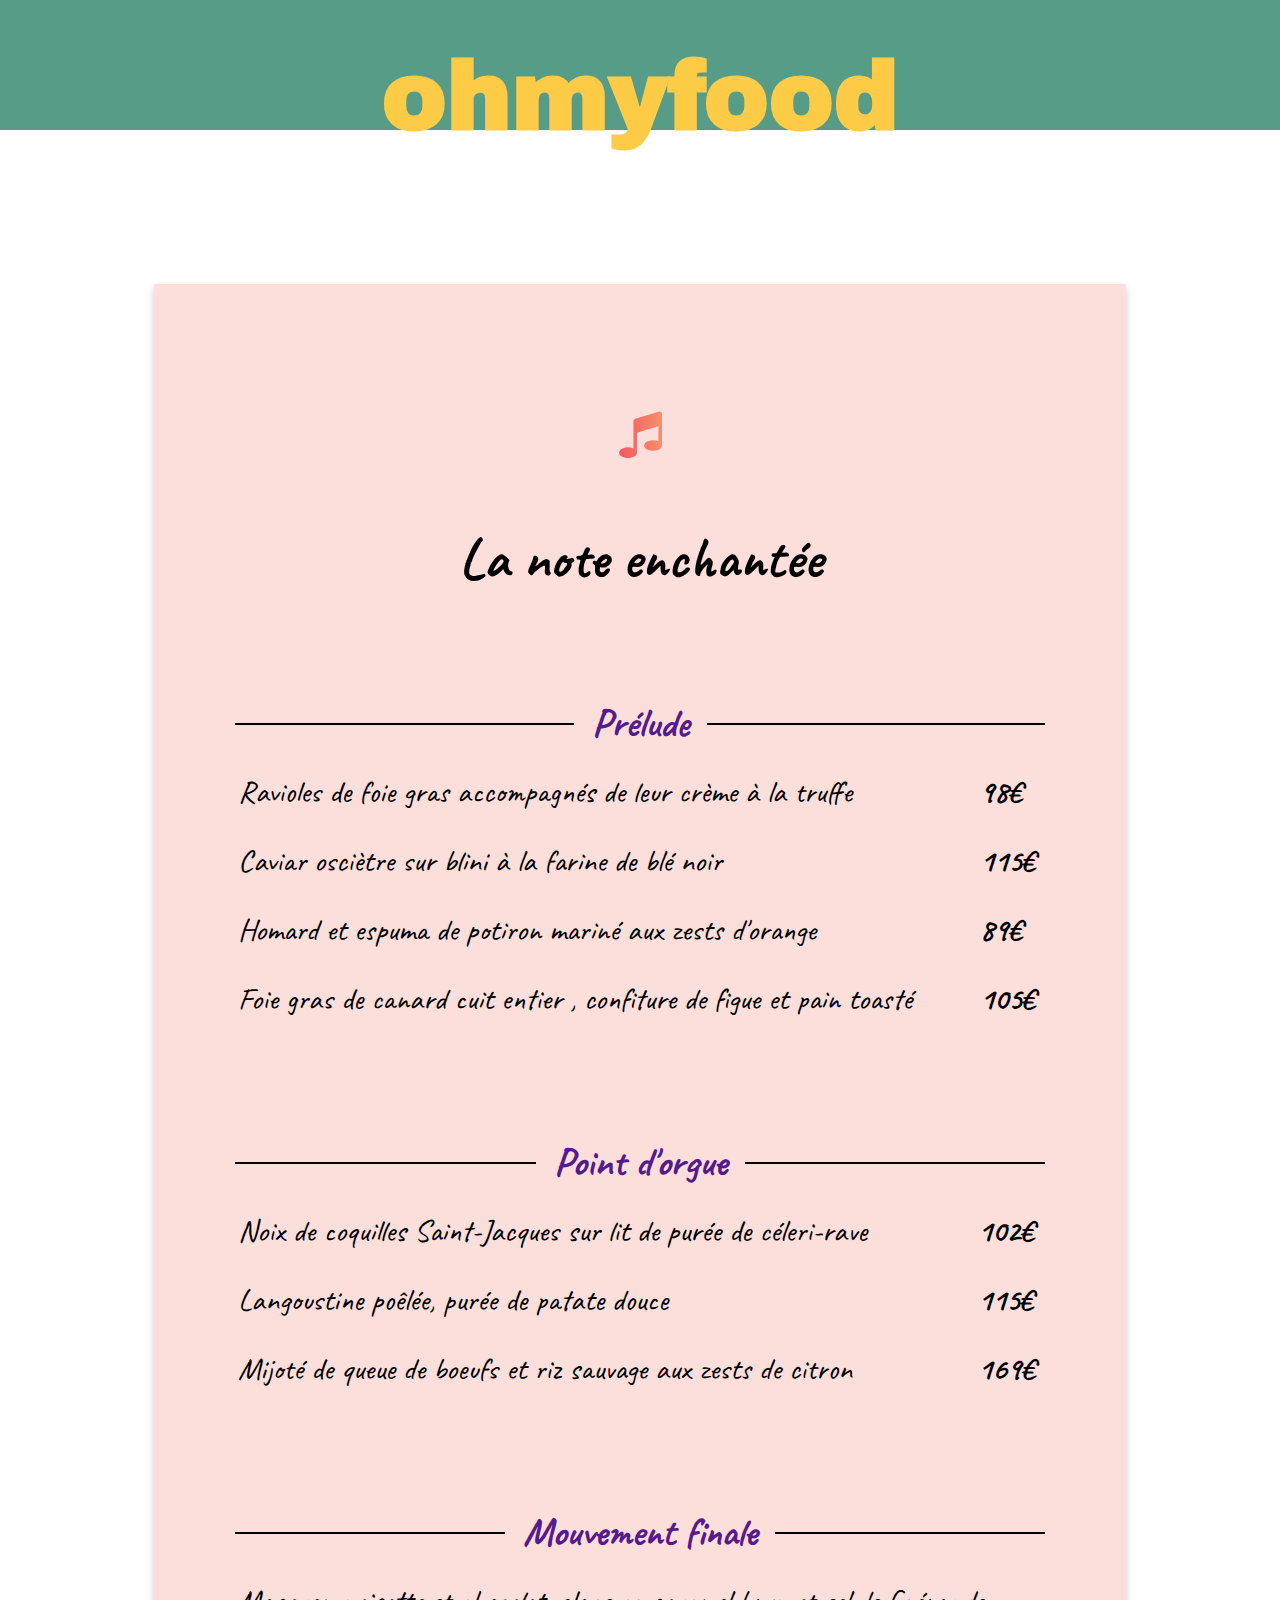
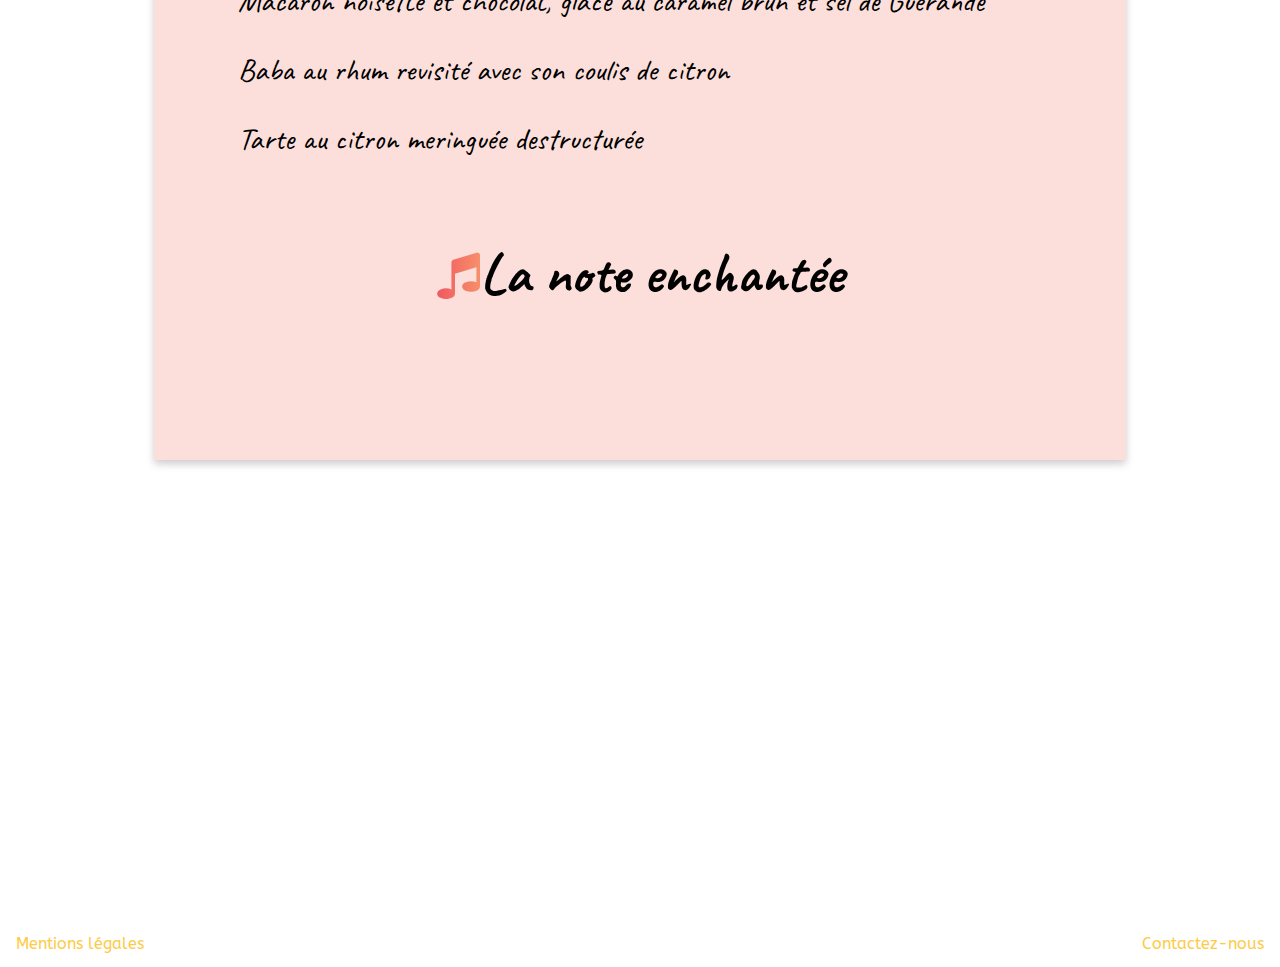
==== commit 0b76b5da: "sémantique" ====
--- a/lanote.html
+++ b/lanote.html
@@ -7,7 +7,7 @@
         src = "https://kit.fontawesome.com/367f5ed294.js";
         crossorigin = "anonymous";
     </script>
-    <link href="https://fonts.googleapis.com/css?family=Archivo Black" rel="stylesheet" />
+    <link href="https://fonts.googleapis.com/css?family=Archivo%20Black" rel="stylesheet" />
     <link href='https://fonts.googleapis.com/css?family=Caveat' rel='stylesheet'>
     <link href='https://fonts.googleapis.com/css?family=ABeeZee' rel='stylesheet'>
 
@@ -18,24 +18,22 @@
 </head>
 
 <body>
-    <div class="header">
-        <a href="index.html" class="home">ohmyfood</a>
-    </div>
+    <header class="header">
+        <h1><a href="index.html" class="home">ohmyfood</a></h1>
+    </header>
 
-    <ul>
-        <div class="wiggle">
-            <li><a href="mentions.html">Mentions légales</a></li>
-        </div>
-        <div class="wiggle">
-            <li class="float_right"><a href="mailto:someone@yoursite.com">Contactez-nous</a></li>
-
-        </div>
-    </ul>
-    <div class="card1grand">
+    
+    <main class="card1grand">
         <h2 class="lanote"><span class="music"><i class="fa fa-music"></i></span></h2>
         <h2 class="lanote">La note enchantée</h2>
 
-        <h2 class="note backgroundnote"><span>Prélude</span></h2>
+        
+
+        <div class="link-background">
+            <h2 class="note backgroundnote"><span><a href="" class="left">Prélude</a></span></h2>
+        </div>
+
+        
 
         <table class="table1">
             <tr>
@@ -58,7 +56,12 @@
             </tr>
         </table>
 
-        <h2 class="note backgroundnote"><span>Point d'orgue</span></h2>
+        
+        <div class="link-background">
+            <h2 class="note backgroundnote"><span><a href="" class="left">Point d'orgue</a></span></h2>
+        </div>
+
+
         <table class="table1">
             <tr>
                 <td>Noix de coquilles Saint-Jacques sur lit de purée de céleri-rave</td>
@@ -74,7 +77,12 @@
             </tr>
         </table>
 
-        <h2 class="note backgroundnote"><span>Mouvement finale</span></h2>
+    
+        <div class="link-background">
+            <h2 class="note backgroundnote"><span><a href="" class="left">Mouvement finale</a></span></h2>
+        </div>
+
+
         <table class="table1">
             <tr>
                 <td>Macaron noisette et chocolat, glace au caramel brun et sel de Guérande</td>
@@ -87,7 +95,18 @@
             </tr>
         </table>
         <h2 class="lanote"><span class="music"><i class="fa fa-music"></i></span>La note enchantée</h2>
-    </div>
+    </main>
+
+    <footer>
+        <div class="wiggle">
+          <nav><a href="mentions.html">Mentions légales</a></nav>
+        </div>
+        <div class="wiggle">
+          <nav class="float_right"><a href="mailto:someone@yoursite.com">Contactez-nous</a></nav>
+          
+        </div>
+    </footer>
+
 </body>
 
 </html>--- a/css/style.css
+++ b/css/style.css
@@ -46,7 +46,6 @@
   z-index: 5;
 }
 h2.note.backgroundnote:before {
-  display: none;
   border-top: 2px solid black;
   content: "";
   margin: 0 auto;
@@ -57,9 +56,6 @@
   bottom: 0;
   width: 95%;
   z-index: -1;
-}
-h2.note.backgroundnote:hover:before {
-  display: block;
 }
 h2.note.backgroundnote span {
   background: #fcdfdb;
@@ -431,7 +427,7 @@
     /* center avatar */
   }
 
-  ul {
+  .footer {
     font-size: 85%;
     height: 8%;
   }
@@ -511,31 +507,23 @@
     font-family: Caveat;
     color: #0887fb;
     font-size: 363%;
-    margin-block-end: 0px;
-    margin-block-start: 0px;
   }
 
   .menu4 {
     font-family: Caveat;
     color: black;
     font-size: 113%;
-    margin-block-start: 0px;
-    margin-block-end: 0px;
   }
 
   .menu3 {
     color: #c77412;
     font-size: 140%;
-    margin-block-end: 0px;
-    margin-block-start: 0px;
   }
 
   .menu2 {
     font-family: Caveat;
     color: #56a847;
     font-size: 363%;
-    margin-block-end: 0px;
-    margin-block-start: 0px;
   }
 
   .lanotemini {
@@ -543,8 +531,6 @@
     font-size: 80%;
     font-family: Caveat;
     padding: 4%;
-    margin-block-end: 0px;
-    margin-block-start: 0px;
   }
 
   .lechicmini {
@@ -554,7 +540,6 @@
     -webkit-background-clip: text;
     -webkit-text-fill-color: transparent;
     font-size: 60%;
-    margin-block-end: 0px;
     margin-block-start: 47px;
   }
 
@@ -565,7 +550,6 @@
     font-size: 113%;
     font-family: Merienda One;
     padding-top: 20%;
-    margin-block-end: 0px;
     margin-block-start: 43px;
   }
 
@@ -578,7 +562,6 @@
     padding-bottom: 8%;
     font-weight: bold;
     padding-top: 4%;
-    margin-block-end: 0px;
     margin-block-start: 43px;
   }
 
@@ -594,7 +577,7 @@
     /* center avatar */
   }
 
-  ul {
+  .footer {
     font-size: 85%;
     height: 8%;
   }
@@ -674,31 +657,23 @@
     font-family: Caveat;
     color: #0887fb;
     font-size: 363%;
-    margin-block-end: 0px;
-    margin-block-start: 0px;
   }
 
   .menu4 {
     font-family: Caveat;
     color: black;
     font-size: 133%;
-    margin-block-start: 0px;
-    margin-block-end: 0px;
   }
 
   .menu3 {
     color: #c77412;
     font-size: 140%;
-    margin-block-end: 0px;
-    margin-block-start: 0px;
   }
 
   .menu2 {
     font-family: Caveat;
     color: #56a847;
     font-size: 363%;
-    margin-block-end: 0px;
-    margin-block-start: 0px;
   }
 
   .lanotemini {
@@ -706,8 +681,6 @@
     font-size: 80%;
     font-family: Caveat;
     padding: 4%;
-    margin-block-end: 0px;
-    margin-block-start: 0px;
   }
 
   .lechicmini {
@@ -717,7 +690,6 @@
     -webkit-background-clip: text;
     -webkit-text-fill-color: transparent;
     font-size: 80%;
-    margin-block-end: 0px;
     margin-block-start: 45px;
   }
 
@@ -728,7 +700,6 @@
     font-size: 150%;
     font-family: Merienda One;
     padding-top: 4%;
-    margin-block-end: 0px;
     margin-block-start: 45px;
   }
 
@@ -741,7 +712,6 @@
     padding-bottom: 0px;
     font-weight: bold;
     padding-top: 4%;
-    margin-block-end: 0px;
     margin-block-start: 45px;
   }
 }
@@ -753,7 +723,7 @@
     /* center avatar */
   }
 
-  ul {
+  .footer {
     font-size: 85%;
     height: 8%;
   }
@@ -834,31 +804,23 @@
     font-family: Caveat;
     color: #0887fb;
     font-size: 363%;
-    margin-block-end: 0px;
-    margin-block-start: 0px;
   }
 
   .menu4 {
     font-family: Caveat;
     color: black;
     font-size: 133%;
-    margin-block-start: 0px;
-    margin-block-end: 0px;
   }
 
   .menu3 {
     color: #c77412;
     font-size: 140%;
-    margin-block-end: 0px;
-    margin-block-start: 0px;
   }
 
   .menu2 {
     font-family: Caveat;
     color: #56a847;
     font-size: 363%;
-    margin-block-end: 0px;
-    margin-block-start: 0px;
   }
 
   .lanotemini {
@@ -866,8 +828,6 @@
     font-size: 80%;
     font-family: Caveat;
     padding: 4%;
-    margin-block-end: 0px;
-    margin-block-start: 0px;
   }
 
   .lechicmini {
@@ -877,7 +837,6 @@
     -webkit-background-clip: text;
     -webkit-text-fill-color: transparent;
     font-size: 80%;
-    margin-block-end: 0px;
     margin-block-start: 100px;
   }
 
@@ -888,7 +847,6 @@
     font-size: 150%;
     font-family: Merienda One;
     padding-top: 4%;
-    margin-block-end: 0px;
     margin-block-start: 84px;
   }
 
@@ -901,7 +859,6 @@
     padding-bottom: 0px;
     font-weight: bold;
     padding-top: 4%;
-    margin-block-end: 0px;
     margin-block-start: 86px;
   }
 }
@@ -913,9 +870,9 @@
     /* center avatar */
   }
 
-  ul {
-    font-size: 100%;
-    height: 9%;
+  .footer {
+    font-size: 123%;
+    height: 8%;
   }
 
   .soon {
@@ -963,7 +920,7 @@
 
   .zoom1 {
     padding: 0px;
-    padding-top: 60px;
+    padding-top: 102px;
   }
 
   .zoom2 {
@@ -995,31 +952,23 @@
     font-family: Caveat;
     color: #0887fb;
     font-size: 363%;
-    margin-block-end: 0px;
-    margin-block-start: 0px;
   }
 
   .menu4 {
     font-family: Caveat;
     color: black;
     font-size: 133%;
-    margin-block-start: 0px;
-    margin-block-end: 0px;
   }
 
   .menu3 {
     color: #c77412;
     font-size: 140%;
-    margin-block-end: 0px;
-    margin-block-start: 0px;
   }
 
   .menu2 {
     font-family: Caveat;
     color: #56a847;
     font-size: 363%;
-    margin-block-end: 0px;
-    margin-block-start: 0px;
   }
 
   .lanotemini {
@@ -1027,8 +976,6 @@
     font-size: 80%;
     font-family: Caveat;
     padding: 4%;
-    margin-block-end: 0px;
-    margin-block-start: 0px;
   }
 
   .lechicmini {
@@ -1038,8 +985,7 @@
     -webkit-background-clip: text;
     -webkit-text-fill-color: transparent;
     font-size: 80%;
-    margin-block-end: 0px;
-    margin-block-start: 100px;
+    margin-block-start: 133px;
   }
 
   .lapalettemini {
@@ -1048,9 +994,8 @@
     -webkit-text-fill-color: transparent;
     font-size: 150%;
     font-family: Merienda One;
-    padding-top: 4%;
-    margin-block-end: 0px;
-    margin-block-start: 84px;
+    padding-top: 17%;
+    margin-block-start: 133px;
   }
 
   .ledélicemini {
@@ -1062,8 +1007,7 @@
     padding-bottom: 0px;
     font-weight: bold;
     padding-top: 4%;
-    margin-block-end: 0px;
-    margin-block-start: 86px;
+    margin-block-start: 133px;
   }
 
   p.next {
@@ -1082,7 +1026,7 @@
     /* center avatar */
   }
 
-  ul {
+  .footer {
     font-size: 139%;
     height: 8%;
   }
@@ -1164,31 +1108,23 @@
     font-family: Caveat;
     color: #0887fb;
     font-size: 363%;
-    margin-block-end: 0px;
-    margin-block-start: 0px;
   }
 
   .menu4 {
     font-family: Caveat;
     color: black;
     font-size: 133%;
-    margin-block-start: 0px;
-    margin-block-end: 0px;
   }
 
   .menu3 {
     color: #c77412;
     font-size: 140%;
-    margin-block-end: 0px;
-    margin-block-start: 0px;
   }
 
   .menu2 {
     font-family: Caveat;
     color: #56a847;
     font-size: 363%;
-    margin-block-end: 0px;
-    margin-block-start: 0px;
   }
 
   .lanotemini {
@@ -1196,8 +1132,6 @@
     font-size: 80%;
     font-family: Caveat;
     padding: 4%;
-    margin-block-end: 0px;
-    margin-block-start: 0px;
   }
 
   .lechicmini {
@@ -1207,7 +1141,6 @@
     -webkit-background-clip: text;
     -webkit-text-fill-color: transparent;
     font-size: 80%;
-    margin-block-end: 0px;
     margin-block-start: 148px;
   }
 
@@ -1218,7 +1151,6 @@
     font-size: 150%;
     font-family: Merienda One;
     padding-top: 4%;
-    margin-block-end: 0px;
     margin-block-start: 150px;
   }
 
@@ -1231,7 +1163,6 @@
     padding-bottom: 0px;
     font-weight: bold;
     padding-top: 4%;
-    margin-block-end: 0px;
     margin-block-start: 150px;
   }
 
@@ -1246,14 +1177,14 @@
 @media screen and (min-width: 1920px) {
   .header {
     /* content de l'avatar */
-    height: 12%;
+    height: 10%;
     font-size: 208%;
     /* center avatar */
   }
 
-  ul {
+  .footer {
     font-size: 350%;
-    height: 8%;
+    height: 7%;
   }
 
   .soon {
@@ -1333,31 +1264,23 @@
     font-family: Caveat;
     color: #0887fb;
     font-size: 363%;
-    margin-block-end: 0px;
-    margin-block-start: 0px;
   }
 
   .menu4 {
     font-family: Caveat;
     color: black;
     font-size: 133%;
-    margin-block-start: 0px;
-    margin-block-end: 0px;
   }
 
   .menu3 {
     color: #c77412;
     font-size: 140%;
-    margin-block-end: 0px;
-    margin-block-start: 0px;
   }
 
   .menu2 {
     font-family: Caveat;
     color: #56a847;
     font-size: 363%;
-    margin-block-end: 0px;
-    margin-block-start: 0px;
   }
 
   .lanotemini {
@@ -1365,8 +1288,6 @@
     font-size: 80%;
     font-family: Caveat;
     padding: 4%;
-    margin-block-end: 0px;
-    margin-block-start: 0px;
   }
 
   .lechicmini {
@@ -1376,7 +1297,6 @@
     -webkit-background-clip: text;
     -webkit-text-fill-color: transparent;
     font-size: 80%;
-    margin-block-end: 0px;
     margin-block-start: 349px;
   }
 
@@ -1387,7 +1307,6 @@
     font-size: 150%;
     font-family: Merienda One;
     padding-top: 4%;
-    margin-block-end: 0px;
     margin-block-start: 335px;
   }
 
@@ -1400,7 +1319,6 @@
     padding-bottom: 0px;
     font-weight: bold;
     padding-top: 4%;
-    margin-block-end: 0px;
     margin-block-start: 335px;
   }
 
@@ -1412,8 +1330,1467 @@
     padding: 5%;
   }
 }
+@media screen and (max-width: 425px) {
+  .fa-music:before {
+    font-size: 72%;
+  }
+
+  h2.lanote {
+    color: black;
+    font-size: 92%;
+    font-family: Caveat;
+    margin-block-end: 11px;
+    margin-block-start: 40px;
+  }
+
+  .card1grand {
+    box-shadow: 0 4px 8px 0 rgba(0, 0, 0, 0.2);
+    background-color: #fcdfdb;
+    margin: 12%;
+    padding: 6px;
+    padding-bottom: 10%;
+    text-align: center;
+    font-family: Caveat;
+    font-weight: bold;
+    font-size: 159%;
+    margin-bottom: 37%;
+  }
+
+  td {
+    padding: 12px;
+  }
+
+  .table1 {
+    border-collapse: collapse;
+    width: 86%;
+    font-size: 17px;
+    font-family: Caveat;
+    margin: 18px;
+  }
+
+  h2.note {
+    font: 20px sans-serif;
+    margin-top: 9px;
+    text-align: center;
+    font-family: Caveat;
+    font-weight: bold;
+    margin-block-end: 0px;
+    margin-block-start: 0px;
+  }
+
+  h2.note.backgroundnote span {
+    background: #fcdfdb;
+    padding: 0px 18px;
+  }
+}
+@media screen and (min-width: 425px) and (max-width: 768px) {
+  .fa-music:before {
+    font-size: 100%;
+  }
+
+  h2.lanote {
+    color: black;
+    font-size: 115%;
+    font-family: Caveat;
+    margin-block-end: 11px;
+    margin-block-start: 12px;
+  }
+
+  .card1grand {
+    box-shadow: 0 4px 8px 0 rgba(0, 0, 0, 0.2);
+    background-color: #fcdfdb;
+    margin: 12%;
+    padding: 6px;
+    padding-bottom: 11%;
+    text-align: center;
+    font-family: Caveat;
+    font-weight: bold;
+    font-size: 159%;
+    margin-bottom: 37%;
+  }
+
+  .table1 {
+    border-collapse: collapse;
+    width: 88%;
+    font-size: 21px;
+    font-family: Caveat;
+    margin: 18px;
+  }
+
+  h2.note {
+    font: 26px sans-serif;
+    margin-top: 9px;
+    text-align: center;
+    font-family: Caveat;
+    font-weight: bold;
+    margin-block-end: 0px;
+    margin-block-start: 0px;
+  }
+
+  h2.note.backgroundnote span {
+    background: #fcdfdb;
+    padding: 0px 18px;
+  }
+}
+@media screen and (min-width: 768px) and (max-width: 992px) {
+  .fa-music:before {
+    font-size: 100%;
+  }
+
+  h2.lanote {
+    color: black;
+    font-size: 167%;
+    font-family: Caveat;
+    margin-block-end: 46px;
+    margin-block-start: 30px;
+  }
+
+  .card1grand {
+    box-shadow: 0 4px 8px 0 rgba(0, 0, 0, 0.2);
+    background-color: #fcdfdb;
+    margin: 12%;
+    padding: 43px;
+    padding-bottom: 11%;
+    text-align: center;
+    font-family: Caveat;
+    font-weight: bold;
+    font-size: 159%;
+    margin-bottom: 37%;
+  }
+
+  .table1 {
+    border-collapse: collapse;
+    width: 99%;
+    font-size: 20px;
+    font-family: Caveat;
+    margin: 3px;
+  }
+
+  h2.note {
+    font: 26px sans-serif;
+    margin-top: 9px;
+    text-align: center;
+    font-family: Caveat;
+    font-weight: bold;
+    margin-block-end: 0px;
+    margin-block-start: 65px;
+  }
+
+  h2.note.backgroundnote span {
+    background: #fcdfdb;
+    padding: 0px 18px;
+  }
+}
+@media screen and (min-width: 992px) and (max-width: 1260px) {
+  .fa-music:before {
+    font-size: 100%;
+  }
+
+  .music {
+    background: linear-gradient(to right, #f15861 0%, #f78f6a 100%);
+    -webkit-background-clip: text;
+    -webkit-text-fill-color: transparent;
+    font-size: 79px;
+  }
+
+  h2.lanote {
+    color: black;
+    font-size: 178%;
+    font-family: Caveat;
+    margin-block-end: 51px;
+    margin-block-start: 43px;
+  }
+
+  .card1grand {
+    box-shadow: 0 4px 8px 0 rgba(0, 0, 0, 0.2);
+    background-color: #fcdfdb;
+    margin: 12%;
+    padding: 40px;
+    padding-bottom: 11%;
+    text-align: center;
+    font-family: Caveat;
+    font-weight: bold;
+    font-size: 159%;
+    margin-bottom: 37%;
+  }
+
+  .table1 {
+    border-collapse: collapse;
+    width: 97%;
+    font-size: 24px;
+    font-family: Caveat;
+    margin: 9px;
+  }
+
+  h2.note {
+    font: 26px sans-serif;
+    margin-top: 9px;
+    text-align: center;
+    font-family: Caveat;
+    font-weight: bold;
+    margin-block-end: 0px;
+    margin-block-start: 87px;
+    font-size: 33px;
+  }
+
+  h2.note.backgroundnote span {
+    background: #fcdfdb;
+    padding: 0px 18px;
+  }
+}
+@media screen and (min-width: 1260px) and (max-width: 1920px) {
+  .fa-music:before {
+    font-size: 100%;
+  }
+
+  h2.lanote {
+    color: black;
+    font-size: 115%;
+    font-family: Caveat;
+    margin-block-end: 11px;
+    margin-block-start: 64px;
+  }
+
+  .card1grand {
+    box-shadow: 0 4px 8px 0 rgba(0, 0, 0, 0.2);
+    background-color: #fcdfdb;
+    margin: 12%;
+    padding: 60px;
+    padding-bottom: 11%;
+    text-align: center;
+    font-family: Caveat;
+    font-weight: bold;
+    font-size: 312%;
+    margin-bottom: 37%;
+  }
+
+  .table1 {
+    border-collapse: collapse;
+    width: 100%;
+    font-size: 31px;
+    font-family: Caveat;
+    margin: 0px;
+  }
+
+  h2.note {
+    font: 26px sans-serif;
+    margin-top: 9px;
+    text-align: center;
+    font-family: Caveat;
+    font-weight: bold;
+    margin-block-end: 0px;
+    margin-block-start: 104px;
+    font-size: 40px;
+  }
+
+  h2.note.backgroundnote span {
+    background: #fcdfdb;
+    padding: 0px 18px;
+  }
+}
+@media screen and (min-width: 1920px) {
+  .fa-music:before {
+    font-size: 100%;
+  }
+
+  h2.lanote {
+    color: black;
+    font-size: 115%;
+    font-family: Caveat;
+    margin-block-end: 11px;
+    margin-block-start: 64px;
+  }
+
+  .card1grand {
+    box-shadow: 0 4px 8px 0 rgba(0, 0, 0, 0.2);
+    background-color: #fcdfdb;
+    margin: 12%;
+    padding: 60px;
+    padding-bottom: 11%;
+    text-align: center;
+    font-family: Caveat;
+    font-weight: bold;
+    font-size: 606%;
+    margin-bottom: 37%;
+  }
+
+  .table1 {
+    border-collapse: collapse;
+    width: 97%;
+    font-size: 45px;
+    font-family: Caveat;
+    margin: 18px;
+  }
+
+  h2.note {
+    font: 26px sans-serif;
+    margin-top: 9px;
+    text-align: center;
+    font-family: Caveat;
+    font-weight: bold;
+    margin-block-end: 0px;
+    margin-block-start: 83px;
+    font-size: 67px;
+  }
+
+  h2.note.backgroundnote span {
+    background: #fcdfdb;
+    padding: 0px 18px;
+  }
+}
+@media screen and (max-width: 425px) {
+  .card2grand {
+    box-shadow: 0 4px 8px 0 rgba(0, 0, 0, 0.2);
+    text-align: center;
+    font-family: Old Standard TT;
+    font-weight: bold;
+    font-size: 37%;
+    background-color: #fff5fe;
+    margin: 12%;
+    padding: 10px;
+    padding-bottom: 22%;
+    margin-bottom: 43%;
+  }
+
+  h2.chic {
+    font: 41px sans-serif;
+    margin-top: 53px;
+    text-align: center;
+    font-family: Old Standard TT;
+    font-size: 230%;
+    padding: 5%;
+    height: 2%;
+    width: 89%;
+  }
+
+  .tablechic2 {
+    border-collapse: collapse;
+    width: 100%;
+    font-size: 13px;
+    font-family: Old Standard TT;
+    margin: 0px;
+    color: #a56799;
+  }
+
+  .tablechic1 {
+    border-collapse: collapse;
+    width: 93%;
+    font-size: 13px;
+    font-family: Old Standard TT;
+    margin: 9px;
+    color: #c67412;
+  }
+
+  .tablechic3 {
+    border-collapse: collapse;
+    width: 93%;
+    font-size: 13px;
+    font-family: Old Standard TT;
+    margin: 9px;
+    color: #6e4ccc;
+  }
+
+  h2.chic.backgroundchic1 span {
+    color: #c67412;
+    font-weight: bold;
+    background: #fff5fe;
+    padding: 0px 10px;
+  }
+
+  h2.chic.backgroundchic2 span {
+    color: #a56799;
+    font-weight: bold;
+    background: #fff5fe;
+    padding: 0px 10px;
+  }
+
+  h2.chic.backgroundchic3 span {
+    color: #6e4ccc;
+    font-weight: bold;
+    background: #fff5fe;
+    padding: 0px 10px;
+  }
+
+  .lechic {
+    padding: 3%;
+    font-weight: bold;
+    background: linear-gradient(to right, #c77412 0%, #905bfd 100%);
+    -webkit-background-clip: text;
+    -webkit-text-fill-color: transparent;
+    font-size: 350%;
+    margin-top: 24%;
+  }
+}
+@media screen and (min-width: 425px) and (max-width: 768px) {
+  .card2grand {
+    box-shadow: 0 4px 8px 0 rgba(0, 0, 0, 0.2);
+    text-align: center;
+    font-family: Old Standard TT;
+    font-weight: bold;
+    font-size: 37%;
+    background-color: #fff5fe;
+    margin: 12%;
+    padding: 15px;
+    padding-bottom: 22%;
+    margin-bottom: 43%;
+  }
+
+  h2.chic {
+    font: 41px sans-serif;
+    margin-top: 53px;
+    text-align: center;
+    font-family: Old Standard TT;
+    font-size: 253%;
+    padding: 4%;
+    height: 2%;
+    width: 91%;
+  }
+
+  .tablechic2 {
+    border-collapse: collapse;
+    width: 100%;
+    font-size: 15px;
+    font-family: Old Standard TT;
+    margin: 0px;
+    color: #a56799;
+  }
+
+  .tablechic1 {
+    border-collapse: collapse;
+    width: 100%;
+    font-size: 15px;
+    font-family: Old Standard TT;
+    margin: 0px;
+    color: #c67412;
+  }
+
+  .tablechic3 {
+    border-collapse: collapse;
+    width: 100%;
+    font-size: 15px;
+    font-family: Old Standard TT;
+    margin: 0px;
+    color: #6e4ccc;
+  }
+
+  h2.chic.backgroundchic1 span {
+    color: #c67412;
+    font-weight: bold;
+    background: #fff5fe;
+    padding: 0px 24px;
+    font-size: 101%;
+  }
+
+  h2.chic.backgroundchic2 span {
+    color: #a56799;
+    font-weight: bold;
+    background: #fff5fe;
+    padding: 0px 21px;
+    font-size: 101%;
+  }
+
+  h2.chic.backgroundchic3 span {
+    color: #6e4ccc;
+    font-weight: bold;
+    background: #fff5fe;
+    padding: 0px 21px;
+    font-size: 101%;
+  }
+
+  .lechic {
+    padding: 3%;
+    font-weight: bold;
+    background: linear-gradient(to right, #c77412 0%, #905bfd 100%);
+    -webkit-background-clip: text;
+    -webkit-text-fill-color: transparent;
+    font-size: 436%;
+    margin-top: 24%;
+  }
+}
+@media screen and (min-width: 768px) and (max-width: 992px) {
+  .card2grand {
+    box-shadow: 0 4px 8px 0 rgba(0, 0, 0, 0.2);
+    text-align: center;
+    font-family: Old Standard TT;
+    font-weight: bold;
+    font-size: 37%;
+    background-color: #fff5fe;
+    margin: 12%;
+    padding: 39px;
+    padding-bottom: 22%;
+    margin-bottom: 43%;
+  }
+
+  h2.chic {
+    font: 41px sans-serif;
+    margin-top: 53px;
+    text-align: center;
+    font-family: Old Standard TT;
+    font-size: 279%;
+    padding: 2%;
+    height: 3%;
+    width: 98%;
+  }
+
+  .tablechic2 {
+    border-collapse: collapse;
+    width: 100%;
+    font-size: 17px;
+    font-family: Old Standard TT;
+    margin: 0px;
+    color: #a56799;
+  }
+
+  .tablechic1 {
+    border-collapse: collapse;
+    width: 100%;
+    font-size: 17px;
+    font-family: Old Standard TT;
+    margin: 0px;
+    color: #c67412;
+  }
+
+  .tablechic3 {
+    border-collapse: collapse;
+    width: 100%;
+    font-size: 17px;
+    font-family: Old Standard TT;
+    margin: 0px;
+    color: #6e4ccc;
+  }
+
+  h2.chic.backgroundchic1 span {
+    color: #c67412;
+    font-weight: bold;
+    background: #fff5fe;
+    padding: 0px 24px;
+    font-size: 120%;
+  }
+
+  h2.chic.backgroundchic2 span {
+    color: #a56799;
+    font-weight: bold;
+    background: #fff5fe;
+    padding: 0px 21px;
+    font-size: 120%;
+  }
+
+  h2.chic.backgroundchic3 span {
+    color: #6e4ccc;
+    font-weight: bold;
+    background: #fff5fe;
+    padding: 0px 21px;
+    font-size: 120%;
+  }
+
+  .lechic {
+    padding: 0%;
+    font-weight: bold;
+    background: linear-gradient(to right, #c77412 0%, #905bfd 100%);
+    -webkit-background-clip: text;
+    -webkit-text-fill-color: transparent;
+    font-size: 572%;
+    margin-top: 13%;
+  }
+}
+@media screen and (min-width: 992px) and (max-width: 1260px) {
+  .lechic {
+    padding: 0%;
+    font-weight: bold;
+    background: linear-gradient(to right, #c77412 0%, #905bfd 100%);
+    -webkit-background-clip: text;
+    -webkit-text-fill-color: transparent;
+    font-size: 496%;
+    margin-top: 13%;
+  }
+
+  .card2grand {
+    box-shadow: 0 4px 8px 0 rgba(0, 0, 0, 0.2);
+    text-align: center;
+    font-family: Old Standard TT;
+    font-weight: bold;
+    font-size: 53%;
+    background-color: #fff5fe;
+    margin: 12%;
+    padding: 39px;
+    padding-bottom: 22%;
+    margin-bottom: 43%;
+  }
+
+  h2.chic {
+    font: 41px sans-serif;
+    margin-top: 53px;
+    text-align: center;
+    font-family: Old Standard TT;
+    font-size: 279%;
+    padding: 2%;
+    height: 3%;
+    width: 98%;
+  }
+
+  .tablechic2 {
+    border-collapse: collapse;
+    width: 100%;
+    font-size: 21px;
+    font-family: Old Standard TT;
+    margin: 0px;
+    color: #a56799;
+  }
+
+  .tablechic1 {
+    border-collapse: collapse;
+    width: 98%;
+    font-size: 21px;
+    font-family: Old Standard TT;
+    margin: 0px;
+    color: #c67412;
+  }
+
+  .tablechic3 {
+    border-collapse: collapse;
+    width: 100%;
+    font-size: 21px;
+    font-family: Old Standard TT;
+    margin: 0px;
+    color: #6e4ccc;
+  }
+
+  h2.chic.backgroundchic1 span {
+    color: #c67412;
+    font-weight: bold;
+    background: #fff5fe;
+    padding: 0px 30px;
+    font-size: 120%;
+  }
+
+  h2.chic.backgroundchic2 span {
+    color: #a56799;
+    font-weight: bold;
+    background: #fff5fe;
+    padding: 0px 30px;
+    font-size: 120%;
+  }
+
+  h2.chic.backgroundchic3 span {
+    color: #6e4ccc;
+    font-weight: bold;
+    background: #fff5fe;
+    padding: 0px 30px;
+    font-size: 120%;
+  }
+
+  h2.chic {
+    font: 41px sans-serif;
+    margin-top: 53px;
+    text-align: center;
+    font-family: Old Standard TT;
+    font-size: 279%;
+    padding: 1%;
+    height: 4%;
+    width: 98%;
+  }
+}
+@media screen and (min-width: 1260px) and (max-width: 1920px) {
+  .card2grand {
+    box-shadow: 0 4px 8px 0 rgba(0, 0, 0, 0.2);
+    text-align: center;
+    font-family: Old Standard TT;
+    font-weight: bold;
+    font-size: 60%;
+    background-color: #fff5fe;
+    margin: 12%;
+    padding: 39px;
+    padding-bottom: 22%;
+    margin-bottom: 43%;
+  }
+
+  h2.chic {
+    font: 41px sans-serif;
+    margin-top: 53px;
+    text-align: center;
+    font-family: Old Standard TT;
+    font-size: 279%;
+    padding: 2%;
+    height: 3%;
+    width: 98%;
+  }
+
+  .tablechic2 {
+    border-collapse: collapse;
+    width: 98%;
+    font-size: 25px;
+    font-family: Old Standard TT;
+    margin: 0px;
+    color: #a56799;
+  }
+
+  .tablechic1 {
+    border-collapse: collapse;
+    width: 97%;
+    font-size: 25px;
+    font-family: Old Standard TT;
+    margin: 0px;
+    color: #c67412;
+  }
+
+  .tablechic3 {
+    border-collapse: collapse;
+    width: 100%;
+    font-size: 25px;
+    font-family: Old Standard TT;
+    margin: 0px;
+    color: #6e4ccc;
+  }
+
+  h2.chic.backgroundchic1 span {
+    color: #c67412;
+    font-weight: bold;
+    background: #fff5fe;
+    padding: 0px 30px;
+    font-size: 120%;
+  }
+
+  h2.chic.backgroundchic2 span {
+    color: #a56799;
+    font-weight: bold;
+    background: #fff5fe;
+    padding: 0px 30px;
+    font-size: 120%;
+  }
+
+  h2.chic.backgroundchic3 span {
+    color: #6e4ccc;
+    font-weight: bold;
+    background: #fff5fe;
+    padding: 0px 30px;
+    font-size: 120%;
+  }
+
+  h2.chic {
+    font: 41px sans-serif;
+    margin-top: 53px;
+    text-align: center;
+    font-family: Old Standard TT;
+    font-size: 279%;
+    padding: 1%;
+    height: 4%;
+    width: 98%;
+  }
+
+  .lechic {
+    padding: 9%;
+    font-weight: bold;
+    background: linear-gradient(to right, #c77412 0%, #905bfd 100%);
+    -webkit-background-clip: text;
+    -webkit-text-fill-color: transparent;
+    font-size: 613%;
+    margin-top: 13%;
+  }
+}
+@media screen and (min-width: 1920px) {
+  .card2grand {
+    box-shadow: 0 4px 8px 0 rgba(0, 0, 0, 0.2);
+    text-align: center;
+    font-family: Old Standard TT;
+    font-weight: bold;
+    font-size: 107%;
+    background-color: #fff5fe;
+    margin: 12%;
+    padding: 39px;
+    padding-bottom: 22%;
+    margin-bottom: 43%;
+  }
+
+  .tablechic2 {
+    border-collapse: collapse;
+    width: 95%;
+    font-size: 40px;
+    font-family: Old Standard TT;
+    margin: 27px;
+    color: #a56799;
+  }
+
+  .tablechic1 {
+    border-collapse: collapse;
+    width: 97%;
+    font-size: 40px;
+    font-family: Old Standard TT;
+    margin: 27px;
+    color: #c67412;
+  }
+
+  .tablechic3 {
+    border-collapse: collapse;
+    width: 100%;
+    font-size: 40px;
+    font-family: Old Standard TT;
+    margin: 27px;
+    color: #6e4ccc;
+  }
+
+  h2.chic.backgroundchic1 span {
+    color: #c67412;
+    font-weight: bold;
+    background: #fff5fe;
+    padding: 0px 30px;
+    font-size: 120%;
+  }
+
+  h2.chic.backgroundchic2 span {
+    color: #a56799;
+    font-weight: bold;
+    background: #fff5fe;
+    padding: 0px 30px;
+    font-size: 120%;
+  }
+
+  h2.chic.backgroundchic3 span {
+    color: #6e4ccc;
+    font-weight: bold;
+    background: #fff5fe;
+    padding: 0px 30px;
+    font-size: 120%;
+  }
+
+  h2.chic {
+    font: 41px sans-serif;
+    margin-top: 148px;
+    text-align: center;
+    font-family: Old Standard TT;
+    font-size: 326%;
+    padding: 0%;
+    height: 4%;
+    width: 98%;
+  }
+
+  .lechic {
+    padding: 9%;
+    font-weight: bold;
+    background: linear-gradient(to right, #c77412 0%, #905bfd 100%);
+    -webkit-background-clip: text;
+    -webkit-text-fill-color: transparent;
+    font-size: 613%;
+    margin-top: 13%;
+  }
+}
+@media screen and (max-width: 425px) {
+  .ledélice {
+    background: linear-gradient(to right, #0431df 0%, #0887fb 100%);
+    -webkit-background-clip: text;
+    -webkit-text-fill-color: transparent;
+    font-size: 673%;
+    font-family: Dancing Script;
+    padding: 7%;
+    font-weight: bold;
+  }
+
+  .card3grand {
+    box-shadow: 0 4px 8px 0 rgba(0, 0, 0, 0.2);
+    text-align: center;
+    background-color: #f9f9f9;
+    margin: 11%;
+    padding: 6px;
+    padding-bottom: 22%;
+    font-size: 4px;
+  }
+
+  h2.délice.backgrounddélice1 span {
+    background: #f9f9f9;
+    padding: 0px 9px;
+    font-size: 18px;
+  }
+
+  h2.délice.backgrounddélice2 span {
+    background: #f9f9f9;
+    padding: 0px 9px;
+    font-size: 18px;
+  }
+
+  h2.délice.backgrounddélice3 span {
+    background: #f9f9f9;
+    padding: 0px 9px;
+    font-size: 18px;
+  }
+
+  h2.délice {
+    font: 33px sans-serif;
+    margin-top: 30px;
+    text-align: center;
+    font-family: Dancing Script;
+    width: 96%;
+    padding: 2%;
+    height: 4%;
+    /* font-size: 73%; */
+  }
+
+  .table3 {
+    border-collapse: collapse;
+    width: 101%;
+    font-size: 14px;
+    font-family: Dancing Script;
+    margin: 0px;
+  }
+}
+@media screen and (min-width: 425px) and (max-width: 768px) {
+  .ledélice {
+    background: linear-gradient(to right, #0431df 0%, #0887fb 100%);
+    -webkit-background-clip: text;
+    -webkit-text-fill-color: transparent;
+    font-size: 673%;
+    font-family: Dancing Script;
+    padding: 7%;
+    font-weight: bold;
+  }
+
+  .card3grand {
+    box-shadow: 0 4px 8px 0 rgba(0, 0, 0, 0.2);
+    text-align: center;
+    background-color: #f9f9f9;
+    margin: 11%;
+    padding: 6px;
+    padding-bottom: 22%;
+    font-size: 4px;
+  }
+
+  h2.délice.backgrounddélice1 span {
+    background: #f9f9f9;
+    padding: 0px 9px;
+    font-size: 18px;
+  }
+
+  h2.délice.backgrounddélice2 span {
+    background: #f9f9f9;
+    padding: 0px 9px;
+    font-size: 18px;
+  }
+
+  h2.délice.backgrounddélice3 span {
+    background: #f9f9f9;
+    padding: 0px 9px;
+    font-size: 18px;
+  }
+
+  h2.délice {
+    font: 33px sans-serif;
+    margin-top: 30px;
+    text-align: center;
+    font-family: Dancing Script;
+    width: 96%;
+    padding: 2%;
+    height: 4%;
+    /* font-size: 73%; */
+  }
+
+  .table3 {
+    border-collapse: collapse;
+    width: 101%;
+    font-size: 14px;
+    font-family: Dancing Script;
+    margin: 0px;
+  }
+}
+@media screen and (min-width: 768px) and (max-width: 992px) {
+  .ledélice {
+    background: linear-gradient(to right, #0431df 0%, #0887fb 100%);
+    -webkit-background-clip: text;
+    -webkit-text-fill-color: transparent;
+    font-size: 673%;
+    font-family: Dancing Script;
+    padding: 7%;
+    font-weight: bold;
+  }
+
+  .card3grand {
+    box-shadow: 0 4px 8px 0 rgba(0, 0, 0, 0.2);
+    text-align: center;
+    background-color: #f9f9f9;
+    margin: 11%;
+    padding: 29px;
+    padding-bottom: 22%;
+    font-size: 7px;
+  }
+
+  h2.délice.backgrounddélice1 span {
+    background: #f9f9f9;
+    padding: 0px 28px;
+    font-size: 27px;
+  }
+
+  h2.délice.backgrounddélice2 span {
+    background: #f9f9f9;
+    padding: 0px 28px;
+    font-size: 27px;
+  }
+
+  h2.délice.backgrounddélice3 span {
+    background: #f9f9f9;
+    padding: 0px 28px;
+    font-size: 27px;
+  }
+
+  h2.délice {
+    font: 33px sans-serif;
+    margin-top: 39px;
+    text-align: center;
+    font-family: Dancing Script;
+    width: 100%;
+    padding: 0%;
+    height: 7%;
+    /* font-size: 73%; */
+  }
+
+  .table3 {
+    border-collapse: collapse;
+    width: 100%;
+    font-size: 19px;
+    font-family: Dancing Script;
+    margin: 0px;
+  }
+}
+@media screen and (min-width: 992px) and (max-width: 1260px) {
+  .ledélice {
+    background: linear-gradient(to right, #0431df 0%, #0887fb 100%);
+    -webkit-background-clip: text;
+    -webkit-text-fill-color: transparent;
+    font-size: 673%;
+    font-family: Dancing Script;
+    padding: 7%;
+    font-weight: bold;
+  }
+
+  .card3grand {
+    box-shadow: 0 4px 8px 0 rgba(0, 0, 0, 0.2);
+    text-align: center;
+    background-color: #f9f9f9;
+    margin: 11%;
+    padding: 40px;
+    padding-bottom: 22%;
+    font-size: 9px;
+  }
+
+  h2.délice.backgrounddélice1 span {
+    background: #f9f9f9;
+    padding: 0px 28px;
+    font-size: 38px;
+  }
+
+  h2.délice.backgrounddélice2 span {
+    background: #f9f9f9;
+    padding: 0px 28px;
+    font-size: 38px;
+  }
+
+  h2.délice.backgrounddélice3 span {
+    background: #f9f9f9;
+    padding: 0px 28px;
+    font-size: 38px;
+  }
+
+  h2.délice {
+    font: 33px sans-serif;
+    margin-top: 39px;
+    text-align: center;
+    font-family: Dancing Script;
+    width: 100%;
+    padding: 0%;
+    height: 7%;
+    /* font-size: 73%; */
+  }
+
+  .table3 {
+    border-collapse: collapse;
+    width: 100%;
+    font-size: 25px;
+    font-family: Dancing Script;
+    margin: 0px;
+  }
+}
+@media screen and (min-width: 1260px) and (max-width: 1920px) {
+  .ledélice {
+    background: linear-gradient(to right, #0431df 0%, #0887fb 100%);
+    -webkit-background-clip: text;
+    -webkit-text-fill-color: transparent;
+    font-size: 673%;
+    font-family: Dancing Script;
+    padding: 7%;
+    font-weight: bold;
+  }
+
+  .card3grand {
+    box-shadow: 0 4px 8px 0 rgba(0, 0, 0, 0.2);
+    text-align: center;
+    background-color: #f9f9f9;
+    margin: 11%;
+    padding: 49px;
+    padding-bottom: 22%;
+    font-size: 12px;
+  }
+
+  h2.délice.backgrounddélice1 span {
+    background: #f9f9f9;
+    padding: 0px 28px;
+    font-size: 47px;
+  }
+
+  h2.délice.backgrounddélice2 span {
+    background: #f9f9f9;
+    padding: 0px 28px;
+    font-size: 47px;
+  }
+
+  h2.délice.backgrounddélice3 span {
+    background: #f9f9f9;
+    padding: 0px 28px;
+    font-size: 47px;
+  }
+
+  h2.délice {
+    font: 33px sans-serif;
+    margin-top: 39px;
+    text-align: center;
+    font-family: Dancing Script;
+    width: 100%;
+    padding: 0%;
+    height: 7%;
+    /* font-size: 73%; */
+  }
+
+  .table3 {
+    border-collapse: collapse;
+    width: 99%;
+    font-size: 30px;
+    font-family: Dancing Script;
+    margin: 5px;
+  }
+}
+@media screen and (min-width: 1920px) {
+  .ledélice {
+    background: linear-gradient(to right, #0431df 0%, #0887fb 100%);
+    -webkit-background-clip: text;
+    -webkit-text-fill-color: transparent;
+    font-size: 673%;
+    font-family: Dancing Script;
+    padding: 7%;
+    font-weight: bold;
+  }
+
+  .card3grand {
+    box-shadow: 0 4px 8px 0 rgba(0, 0, 0, 0.2);
+    text-align: center;
+    background-color: #f9f9f9;
+    margin: 11%;
+    padding: 89px;
+    padding-bottom: 22%;
+    font-size: 19px;
+  }
+
+  h2.délice.backgrounddélice1 span {
+    background: #f9f9f9;
+    padding: 0px 64px;
+    font-size: 70px;
+  }
+
+  h2.délice.backgrounddélice2 span {
+    background: #f9f9f9;
+    padding: 0px 64px;
+    font-size: 70px;
+  }
+
+  h2.délice.backgrounddélice3 span {
+    background: #f9f9f9;
+    padding: 0px 64px;
+    font-size: 70px;
+  }
+
+  h2.délice {
+    font: 33px sans-serif;
+    margin-top: 106px;
+    text-align: center;
+    font-family: Dancing Script;
+    width: 100%;
+    padding: 0%;
+    height: 6%;
+    /* font-size: 73%; */
+  }
+
+  .table3 {
+    border-collapse: collapse;
+    width: 97%;
+    font-size: 45px;
+    font-family: Dancing Script;
+    margin: 14px;
+  }
+}
+@media screen and (max-width: 425px) {
+  .card4grand {
+    box-shadow: 0 4px 8px 0 rgba(0, 0, 0, 0.2);
+    text-align: center;
+    background-color: #fdfffd;
+    margin: 12%;
+    padding: 9px;
+    padding-bottom: 22%;
+    font-size: 3px;
+    margin-bottom: 47%;
+  }
+
+  h2.palette.backgroundlapalette span {
+    background: #fdfffd;
+    padding: 0px 12px;
+    font-size: 23px;
+  }
+
+  h2.palette {
+    font: 40px sans-serif;
+    margin-top: 29px;
+    text-align: center;
+    font-family: Caveat;
+    height: 6%;
+    padding: 1%;
+    width: 99%;
+    /* padding-top: 7%; */
+  }
+
+  .lapalette {
+    background: linear-gradient(to right, #56a847 0%, #bfff7e 54%);
+    -webkit-background-clip: text;
+    -webkit-text-fill-color: transparent;
+    font-size: 677%;
+    font-family: Merienda One;
+    padding: 4%;
+  }
+
+  .table1 {
+    border-collapse: collapse;
+    width: 102%;
+    font-size: 17px;
+    font-family: Caveat;
+    margin: 0px;
+  }
+}
+@media screen and (min-width: 425px) and (max-width: 768px) {
+  .card4grand {
+    box-shadow: 0 4px 8px 0 rgba(0, 0, 0, 0.2);
+    text-align: center;
+    background-color: #fdfffd;
+    margin: 12%;
+    padding: 15px;
+    padding-bottom: 22%;
+    font-size: 5px;
+    margin-bottom: 47%;
+  }
+
+  h2.palette.backgroundlapalette span {
+    background: #fdfffd;
+    padding: 0px 12px;
+    font-size: 23px;
+  }
+
+  h2.palette {
+    font: 40px sans-serif;
+    margin-top: 29px;
+    text-align: center;
+    font-family: Caveat;
+    height: 6%;
+    padding: 1%;
+    width: 99%;
+    /* padding-top: 7%; */
+  }
+
+  .lapalette {
+    background: linear-gradient(to right, #56a847 0%, #bfff7e 54%);
+    -webkit-background-clip: text;
+    -webkit-text-fill-color: transparent;
+    font-size: 677%;
+    font-family: Merienda One;
+    padding: 5%;
+  }
+
+  .table1 {
+    border-collapse: collapse;
+    width: 100%;
+    font-size: 21px;
+    font-family: Caveat;
+    margin: 0px;
+  }
+}
+@media screen and (min-width: 768px) and (max-width: 992px) {
+  .card4grand {
+    box-shadow: 0 4px 8px 0 rgba(0, 0, 0, 0.2);
+    text-align: center;
+    background-color: #fdfffd;
+    margin: 12%;
+    padding: 15px;
+    padding-bottom: 22%;
+    font-size: 5px;
+    margin-bottom: 47%;
+  }
+
+  h2.palette.backgroundlapalette span {
+    background: #fdfffd;
+    padding: 0px 12px;
+    font-size: 23px;
+  }
+
+  h2.palette {
+    font: 40px sans-serif;
+    margin-top: 29px;
+    text-align: center;
+    font-family: Caveat;
+    height: 6%;
+    padding: 1%;
+    width: 99%;
+    /* padding-top: 7%; */
+  }
+
+  .lapalette {
+    background: linear-gradient(to right, #56a847 0%, #bfff7e 54%);
+    -webkit-background-clip: text;
+    -webkit-text-fill-color: transparent;
+    font-size: 677%;
+    font-family: Merienda One;
+    padding: 1%;
+  }
+}
+@media screen and (min-width: 992px) and (max-width: 1260px) {
+  .card4grand {
+    box-shadow: 0 4px 8px 0 rgba(0, 0, 0, 0.2);
+    text-align: center;
+    background-color: #fdfffd;
+    margin: 12%;
+    padding: 15px;
+    padding-bottom: 22%;
+    font-size: 7px;
+    margin-bottom: 47%;
+  }
+
+  h2.palette.backgroundlapalette span {
+    background: #fdfffd;
+    padding: 0px 24px;
+    font-size: 34px;
+  }
+
+  h2.palette {
+    font: 40px sans-serif;
+    margin-top: 29px;
+    text-align: center;
+    font-family: Caveat;
+    height: 6%;
+    padding: 1%;
+    width: 99%;
+    /* padding-top: 7%; */
+  }
+
+  .lapalette {
+    background: linear-gradient(to right, #56a847 0%, #bfff7e 54%);
+    -webkit-background-clip: text;
+    -webkit-text-fill-color: transparent;
+    font-size: 677%;
+    font-family: Merienda One;
+    padding: 1%;
+  }
+
+  .table1 {
+    border-collapse: collapse;
+    width: 97%;
+    font-size: 26px;
+    font-family: Caveat;
+    margin: 9px;
+  }
+}
+@media screen and (min-width: 1260px) and (max-width: 1920px) {
+  .card4grand {
+    box-shadow: 0 4px 8px 0 rgba(0, 0, 0, 0.2);
+    text-align: center;
+    background-color: #fdfffd;
+    margin: 12%;
+    padding: 55px;
+    padding-bottom: 22%;
+    font-size: 8px;
+    margin-bottom: 47%;
+  }
+
+  h2.palette.backgroundlapalette span {
+    background: #fdfffd;
+    padding: 0px 45px;
+    font-size: 47px;
+  }
+
+  h2.palette {
+    font: 40px sans-serif;
+    margin-top: 29px;
+    text-align: center;
+    font-family: Caveat;
+    height: 6%;
+    padding: 1%;
+    width: 99%;
+    /* padding-top: 7%; */
+  }
+
+  .lapalette {
+    background: linear-gradient(to right, #56a847 0%, #bfff7e 54%);
+    -webkit-background-clip: text;
+    -webkit-text-fill-color: transparent;
+    font-size: 677%;
+    font-family: Merienda One;
+    padding: 1%;
+  }
+
+  .table1 {
+    border-collapse: collapse;
+    width: 97%;
+    font-size: 31px;
+    font-family: Caveat;
+    margin: 9px;
+  }
+}
+@media screen and (min-width: 1920px) {
+  .card4grand {
+    box-shadow: 0 4px 8px 0 rgba(0, 0, 0, 0.2);
+    text-align: center;
+    background-color: #fdfffd;
+    margin: 12%;
+    padding: 80px;
+    padding-bottom: 22%;
+    font-size: 14px;
+    margin-bottom: 47%;
+  }
+
+  h2.palette.backgroundlapalette span {
+    background: #fdfffd;
+    padding: 0px 65px;
+    font-size: 73px;
+  }
+
+  h2.palette {
+    font: 40px sans-serif;
+    margin-top: 29px;
+    text-align: center;
+    font-family: Caveat;
+    height: 6%;
+    padding: 0%;
+    width: 99%;
+    /* padding-top: 7%; */
+  }
+
+  .lapalette {
+    background: linear-gradient(to right, #56a847 0%, #bfff7e 54%);
+    -webkit-background-clip: text;
+    -webkit-text-fill-color: transparent;
+    font-size: 677%;
+    font-family: Merienda One;
+    padding: 1%;
+  }
+
+  .table1 {
+    border-collapse: collapse;
+    width: 97%;
+    font-size: 50px;
+    font-family: Caveat;
+    margin: 19px;
+  }
+}
 /*MAIN.CSS*/
-ul {
+.footer {
   list-style-type: none;
   margin: 0;
   padding: 0;
@@ -1425,18 +2802,36 @@
   z-index: 15;
 }
 
-li {
+a.left {
+  position: relative;
+}
+a.left:before {
+  content: "";
+  position: absolute;
+  width: 0;
+  height: 2px;
+  bottom: 0;
+  left: 0;
+  background-color: #FFF;
+  visibility: hidden;
+  transition: all 0.3s ease-in-out;
+}
+a.left:hover:before {
+  visibility: visible;
+  width: 100%;
+}
+
+nav {
   float: left;
 }
-li a {
-  display: block;
+nav a {
   color: #fdcb46;
   text-align: center;
   padding: 14px 16px;
   text-decoration: none;
   font-family: ABeeZee;
 }
-li a:hover:not(.active) {
+nav a:hover:not(.active) {
   background-color: #579c87;
 }
 
@@ -1553,25 +2948,6 @@
   font-size: 80%;
 }
 
-.lechic {
-  padding: 10%;
-  font-weight: bold;
-  background: linear-gradient(to right, #c77412 0%, #905bfd 100%);
-  -webkit-background-clip: text;
-  -webkit-text-fill-color: transparent;
-  font-size: 266%;
-}
-
-.ledélice {
-  background: linear-gradient(to right, #0431df 0%, #0887fb 100%);
-  -webkit-background-clip: text;
-  -webkit-text-fill-color: transparent;
-  font-size: 500%;
-  font-family: Dancing Script;
-  padding-bottom: 8%;
-  font-weight: bold;
-}
-
 .ledélicemini {
   background: linear-gradient(to right, #0431df 0%, #0887fb 100%);
   -webkit-background-clip: text;
@@ -1590,20 +2966,10 @@
   padding-top: 4%;
 }
 
-.lapalette {
-  background: linear-gradient(to right, #56a847 0%, #bfff7e 54%);
-  -webkit-background-clip: text;
-  -webkit-text-fill-color: transparent;
-  font-size: 500%;
-  font-family: Merienda One;
-  padding: 10%;
-}
-
 .lanote {
   color: black;
   font-size: 200%;
   font-family: Caveat;
-  padding: 8%;
 }
 
 .lanotemini {
@@ -1614,12 +2980,16 @@
 }
 
 /*grille des menus table*/
-table, td, th {
+table,
+td,
+th {
   text-align: left;
 }
 
-th, td {
+th,
+td {
   padding: 15px;
+  width: 100%;
 }
 
 /*prix en gras*/
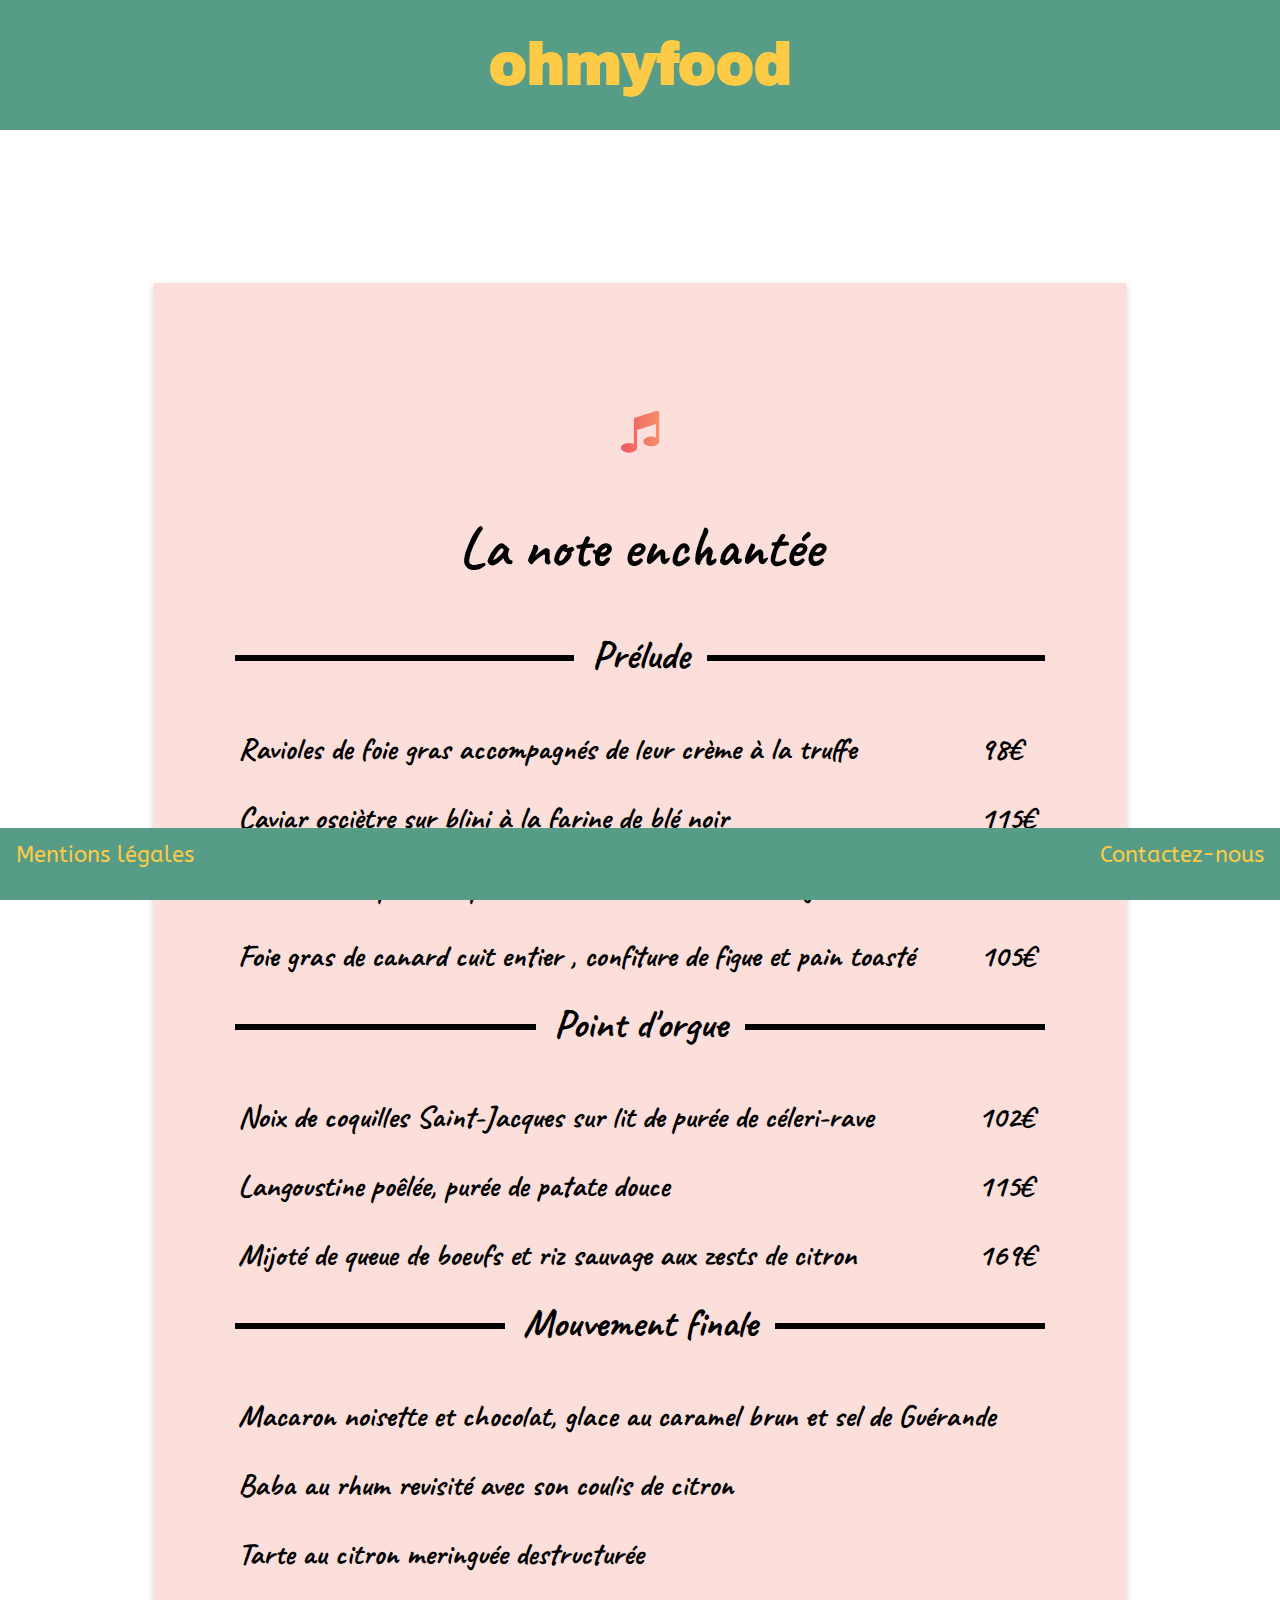
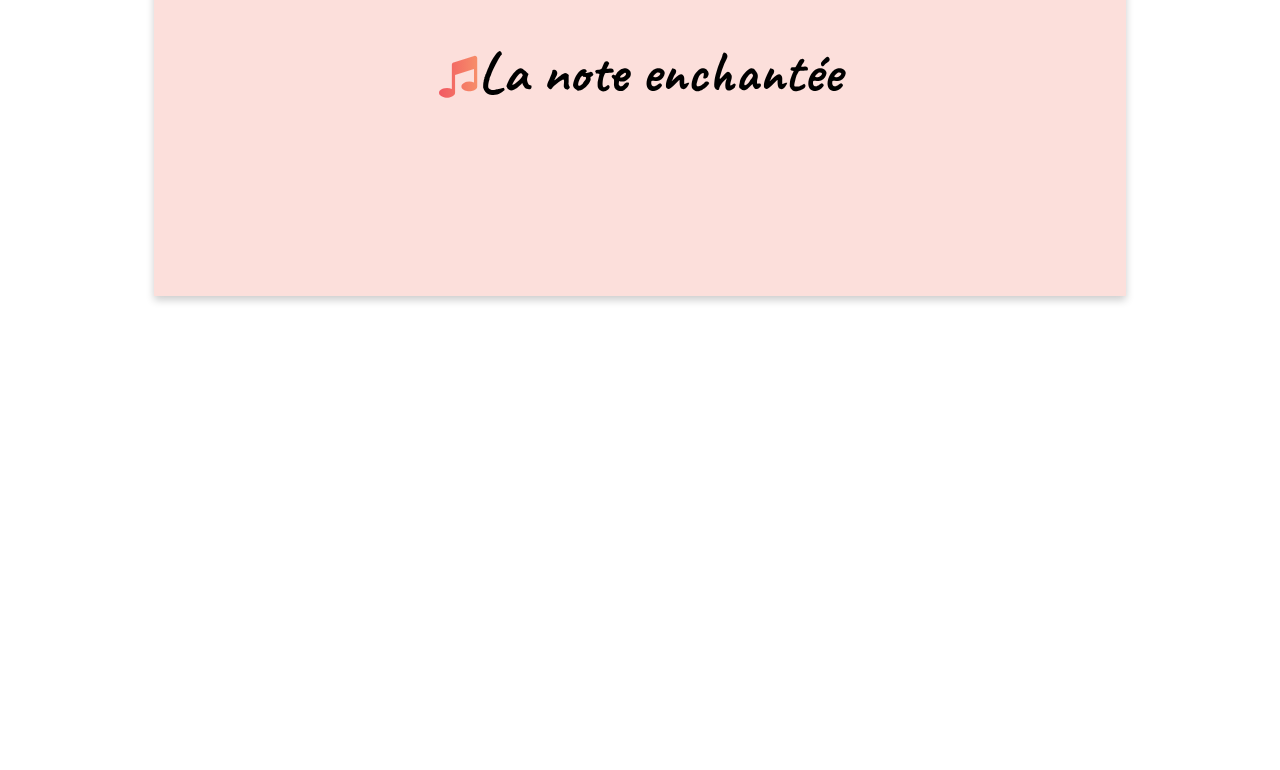
==== commit c8196c88: "hover sur menus + normes W3C" ====
--- a/lanote.html
+++ b/lanote.html
@@ -1,4 +1,5 @@
-<html lang="en">
+<!DOCTYPE html>
+<html lang="fr">
 
 <head>
     <title>lanote</title>
@@ -30,7 +31,7 @@
         
 
         <div class="link-background">
-            <h2 class="note backgroundnote"><span><a href="" class="left">Prélude</a></span></h2>
+            <h2 class="note backgroundnote"><span class="left">Prélude</span></h2>
         </div>
 
         
@@ -58,7 +59,7 @@
 
         
         <div class="link-background">
-            <h2 class="note backgroundnote"><span><a href="" class="left">Point d'orgue</a></span></h2>
+            <h2 class="note backgroundnote"><span class="left">Point d'orgue</span></h2>
         </div>
 
 
@@ -79,7 +80,7 @@
 
     
         <div class="link-background">
-            <h2 class="note backgroundnote"><span><a href="" class="left">Mouvement finale</a></span></h2>
+            <h2 class="note backgroundnote"><span class="left">Mouvement finale</span></h2>
         </div>
 
 
@@ -97,14 +98,12 @@
         <h2 class="lanote"><span class="music"><i class="fa fa-music"></i></span>La note enchantée</h2>
     </main>
 
-    <footer>
-        <div class="wiggle">
-          <nav><a href="mentions.html">Mentions légales</a></nav>
-        </div>
-        <div class="wiggle">
-          <nav class="float_right"><a href="mailto:someone@yoursite.com">Contactez-nous</a></nav>
-          
-        </div>
+    <footer class="footer">
+        <nav class="wiggle"><a href="mentions.html">Mentions légales</a></nav>
+  
+        <nav class="float_right wiggle">
+          <a  href="mailto:someone@yoursite.com">Contactez-nous</a>
+        </nav>
     </footer>
 
 </body>
--- a/css/style.css
+++ b/css/style.css
@@ -46,7 +46,7 @@
   z-index: 5;
 }
 h2.note.backgroundnote:before {
-  border-top: 2px solid black;
+  border-top: 6px solid black;
   content: "";
   margin: 0 auto;
   position: absolute;
@@ -62,12 +62,31 @@
   padding: 0 50px;
 }
 
+span.left {
+  position: relative;
+}
+span.left:before {
+  content: "";
+  position: absolute;
+  width: 0;
+  height: 4px;
+  bottom: 0;
+  left: 0;
+  background-color: black;
+  visibility: hidden;
+  transition: all 0.3s ease-in-out;
+}
+span.left:hover:before {
+  visibility: visible;
+  width: 100%;
+}
+
 /*le logo de la note*/
 .music {
   background: linear-gradient(to right, #f15861 0%, #f78f6a 100%);
   -webkit-background-clip: text;
   -webkit-text-fill-color: transparent;
-  font-size: 50px;
+  font-size: 45px;
 }
 
 /*4_lapalette*/
@@ -117,6 +136,25 @@
   padding: 2px 50px;
 }
 
+span.leftpalette {
+  position: relative;
+}
+span.leftpalette:before {
+  content: "";
+  position: absolute;
+  width: 0;
+  height: 10px;
+  bottom: 0;
+  left: 0;
+  background-image: radial-gradient(#bfff7e 0%, #56a847 100%);
+  visibility: hidden;
+  transition: all 0.3s ease-in-out;
+}
+span.leftpalette:hover:before {
+  visibility: visible;
+  width: 100%;
+}
+
 /*home*/
 /*dispositions du home.html*/
 .column {
@@ -311,6 +349,63 @@
   color: #6e4ccc;
 }
 
+span.leftchic1 {
+  position: relative;
+}
+span.leftchic1:before {
+  content: "";
+  position: absolute;
+  width: 0;
+  height: 6px;
+  bottom: 0;
+  left: 0;
+  background-color: #c67412;
+  visibility: hidden;
+  transition: all 0.3s ease-in-out;
+}
+span.leftchic1:hover:before {
+  visibility: visible;
+  width: 100%;
+}
+
+span.leftchic2 {
+  position: relative;
+}
+span.leftchic2:before {
+  content: "";
+  position: absolute;
+  width: 0;
+  height: 6px;
+  bottom: 0;
+  left: 0;
+  background-color: #a56799;
+  visibility: hidden;
+  transition: all 0.3s ease-in-out;
+}
+span.leftchic2:hover:before {
+  visibility: visible;
+  width: 100%;
+}
+
+span.leftchic3 {
+  position: relative;
+}
+span.leftchic3:before {
+  content: "";
+  position: absolute;
+  width: 0;
+  height: 6px;
+  bottom: 0;
+  left: 0;
+  background-color: #6e4ccc;
+  visibility: hidden;
+  transition: all 0.3s ease-in-out;
+}
+span.leftchic3:hover:before {
+  visibility: visible;
+  width: 100%;
+}
+
 /*3_ledélice*/
 /*ledélice*/
 h2.délice {
@@ -406,25 +501,71 @@
   padding-bottom: 22%;
 }
 
-/*lechic.html couleur de police x3 différente*/
-.fontcolor1 {
-  color: #c67412;
-}
-
-.fontcolor2 {
-  color: #a56799;
-}
-
-.fontcolor3 {
-  color: #6e4ccc;
+span.leftdelice1 {
+  position: relative;
+}
+span.leftdelice1:before {
+  content: "";
+  position: absolute;
+  width: 0;
+  height: 6px;
+  bottom: 0;
+  left: 0;
+  background-color: #0228dd;
+  visibility: hidden;
+  transition: all 0.3s ease-in-out;
+}
+span.leftdelice1:hover:before {
+  visibility: visible;
+  width: 100%;
+}
+
+span.leftdelice2 {
+  position: relative;
+}
+span.leftdelice2:before {
+  content: "";
+  position: absolute;
+  width: 0;
+  height: 6px;
+  bottom: 0;
+  left: 0;
+  background-color: #0670f3;
+  visibility: hidden;
+  transition: all 0.3s ease-in-out;
+}
+span.leftdelice2:hover:before {
+  visibility: visible;
+  width: 100%;
+}
+
+span.leftdelice3 {
+  position: relative;
+}
+span.leftdelice3:before {
+  content: "";
+  position: absolute;
+  width: 0;
+  height: 6px;
+  bottom: 0;
+  left: 0;
+  background-color: #229df9;
+  visibility: hidden;
+  transition: all 0.3s ease-in-out;
+}
+span.leftdelice3:hover:before {
+  visibility: visible;
+  width: 100%;
 }
 
 @media screen and (max-width: 425px) {
+  nav a {
+    float: left;
+  }
+
   .header {
-    /* content de l'avatar */
     height: 8%;
-    font-size: 67%;
-    /* center avatar */
+    font-size: 32%;
   }
 
   .footer {
@@ -444,7 +585,7 @@
   .card1 {
     font-size: 95%;
     padding: 26px;
-    padding-bottom: 30%;
+    padding-bottom: 36%;
     height: 21%;
     width: 55%;
   }
@@ -475,19 +616,22 @@
 
   .zoom1 {
     padding: 0px;
-    padding-top: 18px;
+    height: 100px;
   }
 
   .zoom2 {
     padding: 0px;
+    height: 100px;
   }
 
   .zoom3 {
     padding: 0px;
+    height: 100px;
   }
 
   .zoom4 {
     padding: 0px;
+    height: 100px;
   }
 
   .column {
@@ -540,7 +684,6 @@
     -webkit-background-clip: text;
     -webkit-text-fill-color: transparent;
     font-size: 60%;
-    margin-block-start: 47px;
   }
 
   .lapalettemini {
@@ -550,7 +693,6 @@
     font-size: 113%;
     font-family: Merienda One;
     padding-top: 20%;
-    margin-block-start: 43px;
   }
 
   .ledélicemini {
@@ -562,7 +704,6 @@
     padding-bottom: 8%;
     font-weight: bold;
     padding-top: 4%;
-    margin-block-start: 43px;
   }
 
   p.next {
@@ -570,11 +711,13 @@
   }
 }
 @media screen and (min-width: 425px) and (max-width: 768px) {
+  nav a {
+    float: left;
+  }
+
   .header {
-    /* content de l'avatar */
     height: 11%;
-    font-size: 85%;
-    /* center avatar */
+    font-size: 35%;
   }
 
   .footer {
@@ -586,7 +729,6 @@
     padding: 60px;
     text-align: center;
     color: white;
-    /* font-size: 4%; */
     width: 48%;
     margin-left: 12%;
   }
@@ -594,7 +736,7 @@
   .card1 {
     font-size: 115%;
     padding: 26px;
-    padding-bottom: 30%;
+    padding-bottom: 27%;
     height: 21%;
     width: 55%;
   }
@@ -690,7 +832,6 @@
     -webkit-background-clip: text;
     -webkit-text-fill-color: transparent;
     font-size: 80%;
-    margin-block-start: 45px;
   }
 
   .lapalettemini {
@@ -700,7 +841,6 @@
     font-size: 150%;
     font-family: Merienda One;
     padding-top: 4%;
-    margin-block-start: 45px;
   }
 
   .ledélicemini {
@@ -712,19 +852,20 @@
     padding-bottom: 0px;
     font-weight: bold;
     padding-top: 4%;
-    margin-block-start: 45px;
   }
 }
 @media screen and (min-width: 768px) and (max-width: 992px) {
+  nav a {
+    float: left;
+  }
+
   .header {
-    /* content de l'avatar */
-    height: 11%;
-    font-size: 85%;
-    /* center avatar */
+    height: 14%;
+    font-size: 44%;
   }
 
   .footer {
-    font-size: 85%;
+    font-size: 92%;
     height: 8%;
   }
 
@@ -741,7 +882,7 @@
   .card1 {
     font-size: 214%;
     padding: 20px;
-    padding-bottom: 61%;
+    padding-bottom: 50%;
     height: 21%;
     width: 77%;
   }
@@ -772,7 +913,7 @@
 
   .zoom1 {
     padding: 0px;
-    padding-top: 60px;
+    padding-top: 62px;
   }
 
   .zoom2 {
@@ -837,7 +978,6 @@
     -webkit-background-clip: text;
     -webkit-text-fill-color: transparent;
     font-size: 80%;
-    margin-block-start: 100px;
   }
 
   .lapalettemini {
@@ -847,7 +987,6 @@
     font-size: 150%;
     font-family: Merienda One;
     padding-top: 4%;
-    margin-block-start: 84px;
   }
 
   .ledélicemini {
@@ -859,20 +998,23 @@
     padding-bottom: 0px;
     font-weight: bold;
     padding-top: 4%;
-    margin-block-start: 86px;
   }
 }
 @media screen and (min-width: 992px) and (max-width: 1260px) {
+  nav a {
+    float: left;
+  }
+
   .header {
     /* content de l'avatar */
-    height: 10%;
-    font-size: 96%;
+    height: 14%;
+    font-size: 47%;
     /* center avatar */
   }
 
   .footer {
     font-size: 123%;
-    height: 8%;
+    height: 10%;
   }
 
   .soon {
@@ -889,7 +1031,7 @@
   .card1 {
     font-size: 214%;
     padding: 20px;
-    padding-bottom: 61%;
+    padding-bottom: 44%;
     height: 21%;
     width: 77%;
   }
@@ -920,7 +1062,7 @@
 
   .zoom1 {
     padding: 0px;
-    padding-top: 102px;
+    padding-top: 100px;
   }
 
   .zoom2 {
@@ -985,7 +1127,6 @@
     -webkit-background-clip: text;
     -webkit-text-fill-color: transparent;
     font-size: 80%;
-    margin-block-start: 133px;
   }
 
   .lapalettemini {
@@ -995,7 +1136,6 @@
     font-size: 150%;
     font-family: Merienda One;
     padding-top: 17%;
-    margin-block-start: 133px;
   }
 
   .ledélicemini {
@@ -1007,7 +1147,6 @@
     padding-bottom: 0px;
     font-weight: bold;
     padding-top: 4%;
-    margin-block-start: 133px;
   }
 
   p.next {
@@ -1019,11 +1158,13 @@
   }
 }
 @media screen and (min-width: 1260px) and (max-width: 1920px) {
+  nav a {
+    float: left;
+  }
+
   .header {
-    /* content de l'avatar */
-    height: 10%;
-    font-size: 111%;
-    /* center avatar */
+    height: 14%;
+    font-size: 65%;
   }
 
   .footer {
@@ -1045,7 +1186,7 @@
   .card1 {
     font-size: 273%;
     padding: 20px;
-    padding-bottom: 61%;
+    padding-bottom: 49%;
     height: 21%;
     width: 77%;
   }
@@ -1076,7 +1217,7 @@
 
   .zoom1 {
     padding: 0px;
-    padding-top: 111px;
+    padding-top: 102px;
   }
 
   .zoom2 {
@@ -1141,7 +1282,6 @@
     -webkit-background-clip: text;
     -webkit-text-fill-color: transparent;
     font-size: 80%;
-    margin-block-start: 148px;
   }
 
   .lapalettemini {
@@ -1151,7 +1291,6 @@
     font-size: 150%;
     font-family: Merienda One;
     padding-top: 4%;
-    margin-block-start: 150px;
   }
 
   .ledélicemini {
@@ -1163,7 +1302,6 @@
     padding-bottom: 0px;
     font-weight: bold;
     padding-top: 4%;
-    margin-block-start: 150px;
   }
 
   p.next {
@@ -1175,23 +1313,25 @@
   }
 }
 @media screen and (min-width: 1920px) {
+  nav a {
+    padding: 18px 36px;
+    float: left;
+  }
+
   .header {
-    /* content de l'avatar */
-    height: 10%;
-    font-size: 208%;
-    /* center avatar */
+    height: 16%;
+    font-size: 110%;
   }
 
   .footer {
-    font-size: 350%;
-    height: 7%;
+    font-size: 250%;
+    height: 8%;
   }
 
   .soon {
     padding: 60px;
     text-align: center;
     color: white;
-    /* font-size: 4%; */
     width: 28%;
     margin-left: 34%;
     margin-top: -16%;
@@ -1201,7 +1341,7 @@
   .card1 {
     font-size: 481%;
     padding: 20px;
-    padding-bottom: 76%;
+    padding-bottom: 61%;
     height: 21%;
     width: 85%;
   }
@@ -1232,7 +1372,7 @@
 
   .zoom1 {
     padding: 0px;
-    padding-top: 309px;
+    padding-top: 193px;
   }
 
   .zoom2 {
@@ -1297,7 +1437,6 @@
     -webkit-background-clip: text;
     -webkit-text-fill-color: transparent;
     font-size: 80%;
-    margin-block-start: 349px;
   }
 
   .lapalettemini {
@@ -1307,7 +1446,6 @@
     font-size: 150%;
     font-family: Merienda One;
     padding-top: 4%;
-    margin-block-start: 335px;
   }
 
   .ledélicemini {
@@ -1319,7 +1457,6 @@
     padding-bottom: 0px;
     font-weight: bold;
     padding-top: 4%;
-    margin-block-start: 335px;
   }
 
   p.next {
@@ -1332,15 +1469,13 @@
 }
 @media screen and (max-width: 425px) {
   .fa-music:before {
-    font-size: 72%;
+    font-size: 39%;
   }
 
   h2.lanote {
     color: black;
     font-size: 92%;
     font-family: Caveat;
-    margin-block-end: 11px;
-    margin-block-start: 40px;
   }
 
   .card1grand {
@@ -1374,8 +1509,6 @@
     text-align: center;
     font-family: Caveat;
     font-weight: bold;
-    margin-block-end: 0px;
-    margin-block-start: 0px;
   }
 
   h2.note.backgroundnote span {
@@ -1392,8 +1525,6 @@
     color: black;
     font-size: 115%;
     font-family: Caveat;
-    margin-block-end: 11px;
-    margin-block-start: 12px;
   }
 
   .card1grand {
@@ -1423,8 +1554,6 @@
     text-align: center;
     font-family: Caveat;
     font-weight: bold;
-    margin-block-end: 0px;
-    margin-block-start: 0px;
   }
 
   h2.note.backgroundnote span {
@@ -1441,8 +1570,7 @@
     color: black;
     font-size: 167%;
     font-family: Caveat;
-    margin-block-end: 46px;
-    margin-block-start: 30px;
+    height: 11%;
   }
 
   .card1grand {
@@ -1472,8 +1600,6 @@
     text-align: center;
     font-family: Caveat;
     font-weight: bold;
-    margin-block-end: 0px;
-    margin-block-start: 65px;
   }
 
   h2.note.backgroundnote span {
@@ -1483,22 +1609,20 @@
 }
 @media screen and (min-width: 992px) and (max-width: 1260px) {
   .fa-music:before {
-    font-size: 100%;
+    font-size: 106%;
   }
 
   .music {
     background: linear-gradient(to right, #f15861 0%, #f78f6a 100%);
     -webkit-background-clip: text;
     -webkit-text-fill-color: transparent;
-    font-size: 79px;
+    font-size: 23px;
   }
 
   h2.lanote {
     color: black;
     font-size: 178%;
     font-family: Caveat;
-    margin-block-end: 51px;
-    margin-block-start: 43px;
   }
 
   .card1grand {
@@ -1528,8 +1652,6 @@
     text-align: center;
     font-family: Caveat;
     font-weight: bold;
-    margin-block-end: 0px;
-    margin-block-start: 87px;
     font-size: 33px;
   }
 
@@ -1547,8 +1669,6 @@
     color: black;
     font-size: 115%;
     font-family: Caveat;
-    margin-block-end: 11px;
-    margin-block-start: 64px;
   }
 
   .card1grand {
@@ -1578,8 +1698,6 @@
     text-align: center;
     font-family: Caveat;
     font-weight: bold;
-    margin-block-end: 0px;
-    margin-block-start: 104px;
     font-size: 40px;
   }
 
@@ -1597,8 +1715,6 @@
     color: black;
     font-size: 115%;
     font-family: Caveat;
-    margin-block-end: 11px;
-    margin-block-start: 64px;
   }
 
   .card1grand {
@@ -1628,8 +1744,6 @@
     text-align: center;
     font-family: Caveat;
     font-weight: bold;
-    margin-block-end: 0px;
-    margin-block-start: 83px;
     font-size: 67px;
   }
 
@@ -2547,7 +2661,6 @@
     height: 6%;
     padding: 1%;
     width: 99%;
-    /* padding-top: 7%; */
   }
 
   .lapalette {
@@ -2593,7 +2706,6 @@
     height: 6%;
     padding: 1%;
     width: 99%;
-    /* padding-top: 7%; */
   }
 
   .lapalette {
@@ -2639,7 +2751,6 @@
     height: 6%;
     padding: 1%;
     width: 99%;
-    /* padding-top: 7%; */
   }
 
   .lapalette {
@@ -2677,7 +2788,6 @@
     height: 6%;
     padding: 1%;
     width: 99%;
-    /* padding-top: 7%; */
   }
 
   .lapalette {
@@ -2723,7 +2833,6 @@
     height: 6%;
     padding: 1%;
     width: 99%;
-    /* padding-top: 7%; */
   }
 
   .lapalette {
@@ -2769,7 +2878,6 @@
     height: 6%;
     padding: 0%;
     width: 99%;
-    /* padding-top: 7%; */
   }
 
   .lapalette {
@@ -2802,25 +2910,6 @@
   z-index: 15;
 }
 
-a.left {
-  position: relative;
-}
-a.left:before {
-  content: "";
-  position: absolute;
-  width: 0;
-  height: 2px;
-  bottom: 0;
-  left: 0;
-  background-color: #FFF;
-  visibility: hidden;
-  transition: all 0.3s ease-in-out;
-}
-a.left:hover:before {
-  visibility: visible;
-  width: 100%;
-}
-
 nav {
   float: left;
 }
@@ -2839,7 +2928,7 @@
   float: right;
 }
 
-.wiggle a:hover {
+.wiggle:hover {
   animation: wiggle 75ms infinite;
   animation-timing-function: linear;
 }
@@ -2940,7 +3029,7 @@
 
 /* dégrader et police des titres de chaque menus*/
 .lechicmini {
-  padding-bottom: 8%;
+  padding-top: 37%;
   font-weight: bold;
   background: linear-gradient(to right, #c77412 0%, #905bfd 100%);
   -webkit-background-clip: text;
@@ -2954,6 +3043,7 @@
   -webkit-text-fill-color: transparent;
   font-size: 156%;
   font-family: Dancing Script;
+  padding-top: 32%;
   font-weight: bold;
 }
 
@@ -2963,7 +3053,7 @@
   -webkit-text-fill-color: transparent;
   font-size: 150%;
   font-family: Merienda One;
-  padding-top: 4%;
+  padding-top: 31%;
 }
 
 .lanote {
@@ -3014,7 +3104,7 @@
 }
 
 .active {
-  background-color: #4CAF50;
+  background-color: #4caf50;
 }
 
 a {
